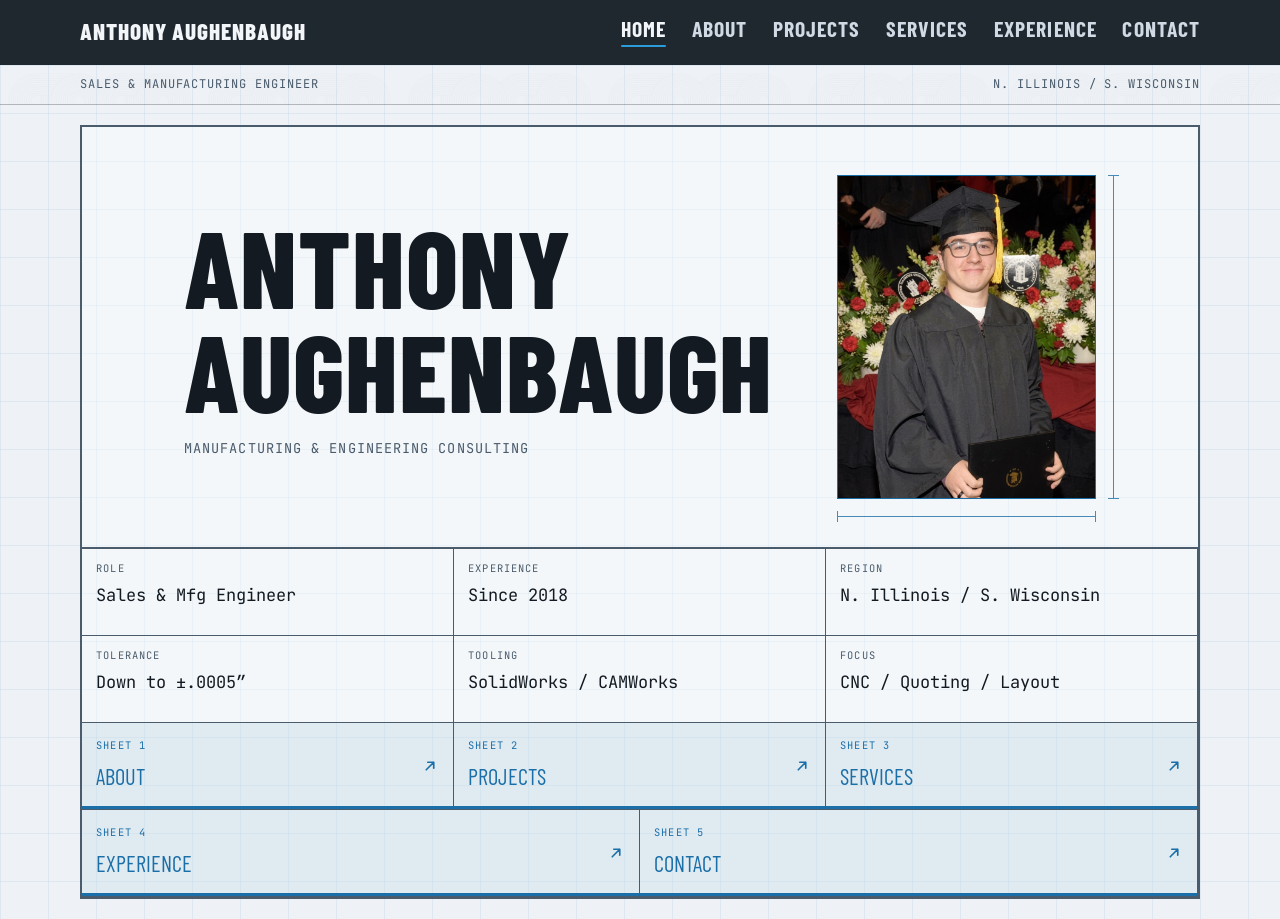
==== index.html @ eb697440 "Align minimalist lines directly under respective navbar choices; hide letters on scroll; blue for ac" ====
<!DOCTYPE html>
<html lang="en">

<head>
  <meta charset="utf-8">
  <meta name="viewport" content="width=device-width, initial-scale=1">
  <title>Anthony Aughenbaugh | Manufacturing &amp; Engineering Consulting, Northern Illinois</title>
  <meta name="description"
    content="Sales and Manufacturing Engineer providing manufacturing process support, CNC strategy, estimating and facility analysis in northern Illinois and southern Wisconsin.">
  <link rel="canonical" href="https://anthonyaughenbaugh.com/">
  <meta name="theme-color" content="#131A22">
  <link rel="preconnect" href="https://fonts.googleapis.com">
  <link rel="preconnect" href="https://fonts.gstatic.com" crossorigin>
  <link
    href="https://fonts.googleapis.com/css2?family=Barlow+Condensed:wght@600;700&family=JetBrains+Mono:wght@400;600&display=swap"
    rel="stylesheet">
  <link rel="stylesheet" href="styles.css">
  <link rel="stylesheet" href="landing.css">
  <script src="main.js" defer></script>
  <script src="landing.js" defer></script>
  <script type="application/ld+json">
  {
    "@context": "https://schema.org",
    "@type": "ProfilePage",
    "mainEntity": {
      "@type": "Person",
      "name": "Anthony Aughenbaugh",
      "jobTitle": "Sales and Manufacturing Engineer",
      "url": "https://anthonyaughenbaugh.com/"
    }
  }
  </script>
</head>

<body>
  <a class="skip-link" href="#main">Skip to content</a>

  <header class="site-header">
    <div class="wrap header-inner">
      <a class="brand" href="index.html">Anthony Aughenbaugh</a>
      <button class="nav-toggle" aria-expanded="false" aria-controls="site-nav" aria-label="Toggle navigation menu">
        <span class="nav-toggle-box" aria-hidden="true">
          <span class="nav-toggle-line"></span>
          <span class="nav-toggle-line"></span>
          <span class="nav-toggle-line"></span>
        </span>
      </button>
      <nav id="site-nav" class="site-nav" aria-label="Primary">
        <div class="site-nav-header">
          <span class="site-nav-label">Navigation</span>
        </div>
        <ul>
          <li><a href="index.html" aria-current="page" data-title="Home"><span class="nav-text">Home</span><span class="nav-indicator" aria-hidden="true"></span></a></li>
          <li><a href="about.html" data-title="About"><span class="nav-text">About</span><span class="nav-indicator" aria-hidden="true"></span></a></li>
          <li><a href="projects.html" data-title="Projects"><span class="nav-text">Projects</span><span class="nav-indicator" aria-hidden="true"></span></a></li>
          <li><a href="services.html" data-title="Services"><span class="nav-text">Services</span><span class="nav-indicator" aria-hidden="true"></span></a></li>
          <li><a href="experience.html" data-title="Experience"><span class="nav-text">Experience</span><span class="nav-indicator" aria-hidden="true"></span></a></li>
          <li><a href="contact.html" data-title="Contact"><span class="nav-text">Contact</span><span class="nav-indicator" aria-hidden="true"></span></a></li>
        </ul>
        <div class="site-nav-footer">
          <div class="site-nav-header">
            <span class="site-nav-label">Socials</span>
          </div>
          <div class="site-nav-socials" aria-label="Social media profiles">
            <a href="https://www.linkedin.com/" target="_blank" rel="noopener noreferrer" class="social-icon-btn"
              aria-label="LinkedIn">
              <svg viewBox="0 0 24 24" width="18" height="18" fill="currentColor" aria-hidden="true">
                <path d="M20.447 20.452h-3.554v-5.569c0-1.328-.027-3.037-1.852-3.037-1.853 0-2.136 1.445-2.136 2.939v5.667H9.351V9h3.414v1.561h.046c.477-.9 1.637-1.85 3.37-1.85 3.601 0 4.267 2.37 4.267 5.455v6.286zM5.337 7.433c-1.144 0-2.063-.926-2.063-2.065 0-1.138.92-2.063 2.063-2.063 1.14 0 2.064.925 2.064 2.063 0 1.139-.925 2.065-2.064 2.065zm1.782 13.019H3.555V9h3.564v11.452zM22.225 0H1.771C.792 0 0 .774 0 1.729v20.542C0 23.227.792 24 1.771 24h20.451c.979 0 1.778-.773 1.778-1.729V1.73C24 .774 23.205 0 22.225 0z" />
              </svg>
            </a>
            <a href="https://www.facebook.com/" target="_blank" rel="noopener noreferrer" class="social-icon-btn"
              aria-label="Facebook">
              <svg viewBox="0 0 24 24" width="18" height="18" fill="currentColor" aria-hidden="true">
                <path d="M24 12.073c0-6.627-5.373-12-12-12s-12 5.373-12 12c0 5.99 4.388 10.954 10.125 11.854v-8.385H7.078v-3.47h3.047V9.43c0-3.007 1.792-4.669 4.533-4.669 1.312 0 2.686.235 2.686.235v2.953H15.83c-1.491 0-1.956.925-1.956 1.874v2.25h3.328l-.532 3.47h-2.796v8.385C19.612 23.027 24 18.062 24 12.073z" />
              </svg>
            </a>
            <a href="https://www.instagram.com/" target="_blank" rel="noopener noreferrer" class="social-icon-btn"
              aria-label="Instagram">
              <svg viewBox="0 0 24 24" width="18" height="18" fill="currentColor" aria-hidden="true">
                <path d="M12 2.163c3.204 0 3.584.012 4.85.07 3.252.148 4.771 1.691 4.919 4.919.058 1.265.069 1.645.069 4.849 0 3.205-.012 3.584-.069 4.849-.149 3.225-1.664 4.771-4.919 4.919-1.266.058-1.644.07-4.85.07-3.204 0-3.584-.012-4.849-.07-3.26-.149-4.771-1.699-4.919-4.92-.058-1.265-.07-1.644-.07-4.849 0-3.204.013-3.583.07-4.849.149-3.227 1.664-4.771 4.919-4.919 1.266-.057 1.645-.069 4.849-.069zm0-2.163c-3.259 0-3.667.014-4.947.072-4.358.2-6.78 2.618-6.98 6.98-.059 1.281-.073 1.689-.073 4.948 0 3.259.014 3.668.072 4.948.2 4.358 2.618 6.78 6.98 6.98 1.281.058 1.689.072 4.948.072 3.259 0 3.668-.014 4.948-.072 4.354-.2 6.782-2.618 6.979-6.98.059-1.28.073-1.689.073-4.948 0-3.259-.014-3.667-.072-4.947-.196-4.354-2.617-6.78-6.979-6.98-1.281-.059-1.69-.073-4.949-.073zm0 5.838c-3.403 0-6.162 2.759-6.162 6.162s2.759 6.163 6.162 6.163 6.162-2.759 6.162-6.163c0-3.403-2.759-6.162-6.162-6.162zm0 10.162c-2.209 0-4-1.79-4-4 0-2.209 1.791-4 4-4s4 1.791 4 4c0 2.21-1.791 4-4 4zm6.406-11.845c-.796 0-1.441.645-1.441 1.44s.645 1.44 1.441 1.44c.795 0 1.439-.645 1.439-1.44s-.644-1.44-1.439-1.44z" />
              </svg>
            </a>
          </div>
        </div>
      </nav>
    </div>
  </header>

  <main id="main" class="main-light">
    <div class="strip">
      <div class="wrap"><span>Sales &amp; Manufacturing Engineer</span><span>N. Illinois / S. Wisconsin</span></div>
    </div>
    <div class="stage">
      <div class="sheet">
        <div class="sheet-draw">
          <div class="sheet-draw-inner">
            <div class="sheet-draw-text">
              <h1>Anthony<br>Aughenbaugh</h1>
              <p>Manufacturing &amp; engineering consulting</p>
            </div>
            <figure class="hero-photo sheet-photo">
              <img src="assets/photos/gradtony_clean.jpeg" width="848" height="1264" alt="Anthony Aughenbaugh graduation portrait, Northern Illinois University" style="object-position: center 10%;">
              <span class="dim dim-h" aria-hidden="true"></span>
              <span class="dim dim-v" aria-hidden="true"></span>
            </figure>
          </div>
        </div>
        <div class="tblock">
          <!-- Name cell: shown on mobile only (the photo replaces the big name there). aria-hidden because the h1 above carries the name for screen readers. -->
          <div class="big name-cell" aria-hidden="true"><small>Name</small><strong>Anthony Aughenbaugh</strong></div>
          <div class="wide"><small>Role</small>Sales &amp; Mfg Engineer</div>
          <div class="wide"><small>Experience</small>Since 2018</div>
          <div class="wide"><small>Region</small>N. Illinois / S. Wisconsin</div>
          <div class="wide"><small>Tolerance</small>Down to &plusmn;.0005&Prime;</div>
          <div class="wide"><small>Tooling</small>SolidWorks / CAMWorks</div>
          <div class="wide"><small>Focus</small>CNC / Quoting / Layout</div>
          <a class="wide" href="about.html"><small>Sheet 1</small><span>About</span><span class="tblock-arrow"
              aria-hidden="true"><svg viewBox="0 0 24 24" fill="none" stroke="currentColor" stroke-width="2.2"
                stroke-linecap="round" stroke-linejoin="round">
                <path d="M7 17L17 7M17 7H9M17 7V15" />
              </svg></span></a>
          <a class="wide" href="projects.html"><small>Sheet 2</small><span>Projects</span><span class="tblock-arrow"
              aria-hidden="true"><svg viewBox="0 0 24 24" fill="none" stroke="currentColor" stroke-width="2.2"
                stroke-linecap="round" stroke-linejoin="round">
                <path d="M7 17L17 7M17 7H9M17 7V15" />
              </svg></span></a>
          <a class="wide" href="services.html"><small>Sheet 3</small><span>Services</span><span class="tblock-arrow"
              aria-hidden="true"><svg viewBox="0 0 24 24" fill="none" stroke="currentColor" stroke-width="2.2"
                stroke-linecap="round" stroke-linejoin="round">
                <path d="M7 17L17 7M17 7H9M17 7V15" />
              </svg></span></a>
          <a class="big" href="experience.html"><small>Sheet 4</small><span>Experience</span><span class="tblock-arrow"
              aria-hidden="true"><svg viewBox="0 0 24 24" fill="none" stroke="currentColor" stroke-width="2.2"
                stroke-linecap="round" stroke-linejoin="round">
                <path d="M7 17L17 7M17 7H9M17 7V15" />
              </svg></span></a>
          <a class="big" href="contact.html"><small>Sheet 5</small><span>Contact</span><span class="tblock-arrow"
              aria-hidden="true"><svg viewBox="0 0 24 24" fill="none" stroke="currentColor" stroke-width="2.2"
                stroke-linecap="round" stroke-linejoin="round">
                <path d="M7 17L17 7M17 7H9M17 7V15" />
              </svg></span></a>
        </div>
      </div>
    </div>
  </main>
</body>

</html>
---- styles.css ----
@import url('https://fonts.googleapis.com/css2?family=Barlow+Condensed:wght@600;700;800&family=JetBrains+Mono:wght@400;600;700&display=swap');

:root {
  --bg: #131A22;
  --bg-alt: #1B2633;
  --surface: #34465A;
  --accent: #2D9CDB;
  --accent-hover: #62B7EE;
  --text: #F3F6F9;
  --text-2: #D0DAE4;
  --line: rgba(45, 156, 219, 0.35);
  --warm: #38BDF8;
  --warm-hover: #7DD3FC;
  --paper: #EEF2F6;
  --mono: "JetBrains Mono", ui-monospace, Menlo, Consolas, monospace;
  --disp: "Barlow Condensed", "Arial Narrow", system-ui, sans-serif;
  --font: system-ui, -apple-system, "Segoe UI", Roboto, "Helvetica Neue", Arial, sans-serif;
  --wrap: 1120px;
  --radius: 4px;
}

*, *::before, *::after { box-sizing: border-box; }
html {
  scroll-behavior: smooth;
  scroll-padding-top: 5rem;
  overflow-x: hidden;
}
body {
  margin: 0;
  background: var(--paper);
  color: #131A22;
  font: 400 1.0625rem/1.65 var(--font);
  -webkit-font-smoothing: antialiased;
  overflow-x: hidden;
  max-width: 100vw;
}
img { max-width: 100%; height: auto; display: block; }
a { color: var(--accent-hover); }
a:hover { color: var(--warm-hover); }
:focus-visible { outline: 3px solid var(--accent-hover); outline-offset: 3px; }

h1, h2, h3 { line-height: 1.1; margin: 0 0 .6em; letter-spacing: -0.02em; }
h1 { font-size: clamp(2.4rem, 6vw, 4.5rem); font-weight: 800; letter-spacing: -0.035em; }
h2 { font-size: clamp(1.75rem, 3.5vw, 2.5rem); font-weight: 750; }
h3 { font-size: 1.2rem; font-weight: 650; letter-spacing: -0.01em; line-height: 1.25; }
p { margin: 0 0 1em; max-width: 62ch; color: var(--text-2); }
.lead { font-size: 1.2rem; color: var(--text); }

.wrap { width: min(100% - 2.5rem, var(--wrap)); margin-inline: auto; }
.section { padding: clamp(3.5rem, 8vw, 6.5rem) 0; }
.section-alt {
  background: var(--bg-alt);
  position: relative;
}
.section-alt::before {
  content: "";
  position: absolute;
  inset: 0;
  background: url('assets/floating-cogs.svg') repeat;
  background-size: 180px 180px;
  opacity: 0.025;
  pointer-events: none;
}
.split { display: grid; gap: 3rem; grid-template-columns: 1fr; }
.grid { display: grid; gap: 1.25rem; }
.grid-3 { grid-template-columns: repeat(auto-fit, minmax(260px, 1fr)); }
.section-head { display: flex; justify-content: space-between; align-items: baseline; gap: 1rem; flex-wrap: wrap; }

.skip-link { position: absolute; left: -999px; top: 0; background: var(--accent); color: #fff; padding: .75rem 1rem; z-index: 100; }
.skip-link:focus { left: 0; }

/* Light "drafting paper" band: flips the tokens so every component adapts */
.section-light {
  --text: #131A22; --text-2: #4A5B6C; --accent: #1B6FA8; --accent-hover: #0F5A8A;
  --line: rgba(19, 26, 34, 0.28); --surface: #DDE6EE; --bg: var(--paper);
  background:
    linear-gradient(rgba(27,111,168,.08) 1px, transparent 1px) 0 0 / 48px 48px,
    linear-gradient(90deg, rgba(27,111,168,.08) 1px, transparent 1px) 0 0 / 48px 48px,
    var(--paper);
  color: var(--text);
}
.section-light .btn { color: #fff; }
.section-light .btn:hover { color: #0B1118; }

/* Light "drafting paper" full page theme (Home, Projects, About, Services, Experience) */
.main-light {
  --text: #131A22;
  --text-2: #4A5B6C;
  --accent: #1B6FA8;
  --accent-hover: #0F5A8A;
  --line: rgba(19, 26, 34, 0.28);
  --surface: #DDE6EE;
  --bg: var(--paper);
  --bg-alt: #E4ECF4;
  background:
    linear-gradient(rgba(27, 111, 168, 0.08) 1px, transparent 1px) 0 0 / 48px 48px,
    linear-gradient(90deg, rgba(27, 111, 168, 0.08) 1px, transparent 1px) 0 0 / 48px 48px,
    var(--paper);
  color: var(--text);
  min-height: calc(100vh - 4rem);
}
.main-light .section-alt {
  background: #E8EFF6;
}
.main-light .btn {
  background: var(--accent);
  border-color: var(--accent);
  color: #FFFFFF;
}
.main-light .btn:hover {
  background: var(--accent-hover);
  border-color: var(--accent-hover);
  color: #FFFFFF;
}
.main-light .btn-ghost {
  background: transparent;
  color: var(--text);
  border-color: var(--line);
}
.main-light .btn-ghost:hover {
  background: rgba(27, 111, 168, 0.08);
  color: var(--accent);
  border-color: var(--accent);
}
.main-light .ph {
  background: repeating-linear-gradient(135deg, #DCE6F0 0 14px, #C8D7E6 14px 28px);
  color: #131A22;
  border-color: var(--accent);
}
.main-light .facts div {
  border-bottom-color: var(--line);
}
.main-light .facts dt {
  color: var(--text-2);
}
.main-light .facts dd {
  color: var(--text);
}
.main-light .service-list li {
  border-left-color: var(--accent);
}
.main-light .service-list h3 {
  color: var(--text);
}
.main-light .service-list p {
  color: var(--text-2);
}
.main-light .steps li {
  border-top-color: var(--accent);
}
.main-light .steps li::before {
  color: var(--accent);
}
.main-light .steps h3 {
  color: var(--text);
}
.main-light .steps p {
  color: var(--text-2);
}
.main-light .strip {
  font-family: var(--mono);
  font-size: .75rem;
  letter-spacing: .08em;
  text-transform: uppercase;
  color: var(--text-2);
  padding: .6rem 0;
  border-bottom: 1px solid var(--line);
  background: transparent;
  position: relative;
}
.main-light .strip::before {
  content: "";
  position: absolute;
  inset: 0;
  background: url('assets/Retro Line Patterns.svg') repeat;
  background-size: 200px 180px;
  opacity: 0.018;
  pointer-events: none;
}
.main-light .strip .wrap {
  display: flex;
  justify-content: space-between;
  gap: 1rem;
  flex-wrap: wrap;
}

/* Buttons */
.btn {
  display: inline-block; padding: .65rem 1.35rem; border: 1px solid var(--accent);
  background: var(--accent); color: #0B1118; font-weight: 700; text-decoration: none;
  border-radius: var(--radius); cursor: pointer; font-size: 1.1rem;
  font-family: var(--disp); text-transform: uppercase; letter-spacing: 0.04em;
  transition: background .2s, border-color .2s, color .2s;
}
.btn:hover { background: var(--warm); border-color: var(--warm); color: #0B1118; }
.btn-ghost { background: transparent; color: var(--text); }
.btn-ghost:hover { background: rgba(98, 183, 238, .12); color: var(--text); }
.btn-small { padding: .35rem .95rem; font-size: 1rem; }
.cta-row { display: flex; gap: .85rem; flex-wrap: wrap; margin-top: 2rem; }
.text-link { font-weight: 600; }

/* Header */
.site-header {
  position: sticky;
  top: 0;
  z-index: 500;
  background: rgba(19, 26, 34, 0.94);
  backdrop-filter: blur(10px);
  -webkit-backdrop-filter: blur(10px);
  border-bottom: 1px solid transparent;
  padding-top: env(safe-area-inset-top, 0px);
  transition:
    min-height 0.3s cubic-bezier(0.16, 1, 0.3, 1),
    background-color 0.3s ease,
    border-color 0.3s ease,
    box-shadow 0.3s ease;
}
.header-inner {
  display: flex;
  align-items: center;
  justify-content: space-between;
  min-height: 4rem;
  position: relative;
  transition: min-height 0.3s cubic-bezier(0.16, 1, 0.3, 1);
}
.brand {
  color: var(--text);
  font-family: var(--disp);
  font-size: 1.45rem;
  font-weight: 800;
  letter-spacing: 0.04em;
  text-transform: uppercase;
  text-decoration: none;
  line-height: 1;
  display: inline-flex;
  align-items: center;
  white-space: nowrap;
  transition: opacity 0.25s ease, transform 0.25s ease;
}

/* Primary Desktop Navigation */
.site-nav {
  display: flex;
  align-items: center;
  transition: opacity 0.25s ease;
}
.site-nav ul {
  display: flex;
  align-items: center;
  gap: 1.6rem;
  list-style: none;
  margin: 0;
  padding: 0;
}
.site-nav ul li {
  display: inline-flex;
  align-items: center;
  justify-content: center;
}
.site-nav ul a:not(.btn) {
  display: inline-flex;
  flex-direction: column;
  align-items: center;
  justify-content: center;
  text-decoration: none;
  padding: 0.3rem 0;
  position: relative;
  cursor: pointer;
}

.nav-text {
  color: var(--text-2);
  font-family: var(--disp);
  font-size: 1.35rem;
  font-weight: 700;
  letter-spacing: 0.05em;
  text-transform: uppercase;
  line-height: 1.1;
  transition: color 0.2s ease;
}
.site-nav ul a:not(.btn):hover .nav-text {
  color: var(--text);
}
.site-nav ul a[aria-current="page"] .nav-text {
  color: var(--text);
}

/* Navigation Line Indicator */
.nav-indicator {
  display: block;
  width: 100%;
  height: 2px;
  background: transparent;
  border-radius: 99px;
  margin-top: 4px;
  transition:
    background-color 0.2s ease,
    width 0.2s ease,
    height 0.2s ease,
    transform 0.2s ease,
    box-shadow 0.2s ease;
}
.site-nav ul a:not(.btn):hover .nav-indicator {
  background: var(--warm);
}
.site-nav ul a[aria-current="page"] .nav-indicator {
  background: var(--accent);
}

/* ==========================================================================
   Scrolled Minimalist Mode:
   - Brand hides smoothly.
   - Header collapses to 36px thin bar.
   - Navbar choices stay directly on the right in their exact column positions.
   - Letters disappear ("no letters").
   - White lines for inactive choices, Blue line for active choice directly
     under their respective navbar positions.
   ========================================================================== */
.site-header.scrolled {
  background: rgba(13, 19, 27, 0.96);
  border-bottom: 1px solid rgba(255, 255, 255, 0.08);
  box-shadow: 0 4px 20px rgba(0, 0, 0, 0.45);
}
.site-header.scrolled .header-inner {
  min-height: 2.25rem; /* ~36px thin bar */
  justify-content: flex-end; /* Keep directly under respective navbar choices */
}
.site-header.scrolled .brand {
  opacity: 0;
  pointer-events: none;
  position: absolute;
  left: 0;
  transform: translateX(-14px);
}
.site-header.scrolled .site-nav {
  display: flex !important;
  opacity: 1 !important;
  visibility: visible !important;
  pointer-events: auto !important;
}
.site-header.scrolled .site-nav ul {
  gap: 1.6rem;
}
.site-header.scrolled .site-nav ul a:not(.btn) {
  min-width: 32px;
  min-height: 28px;
  padding: 0;
  justify-content: center;
}

/* Hide letters completely in scrolled mode */
.site-header.scrolled .nav-text {
  display: none !important;
}

/* Transform indicator into line: white for inactive, blue for active */
.site-header.scrolled .nav-indicator {
  width: 26px;
  height: 3px;
  margin-top: 0;
  background: #FFFFFF;
  box-shadow: 0 1px 3px rgba(0, 0, 0, 0.4);
}

/* Active page: Blue line with technical glow */
.site-header.scrolled .site-nav ul a[aria-current="page"] .nav-indicator {
  background: var(--accent);
  width: 30px;
  box-shadow: 0 0 10px rgba(45, 156, 219, 0.9), 0 0 2px rgba(45, 156, 219, 1);
}

/* Hover effects on lines */
.site-header.scrolled .site-nav ul a:not(.btn):hover .nav-indicator {
  background: #FFFFFF;
  transform: scaleY(1.33);
  box-shadow: 0 0 8px rgba(255, 255, 255, 0.8);
}
.site-header.scrolled .site-nav ul a[aria-current="page"]:hover .nav-indicator {
  background: var(--accent-hover);
  transform: scaleY(1.33);
  box-shadow: 0 0 12px rgba(98, 183, 238, 1);
}

/* Micro-tooltip on hover / keyboard focus in scrolled mode */
.site-header.scrolled .site-nav ul a::after {
  content: attr(data-title);
  position: absolute;
  top: calc(100% + 6px);
  left: 50%;
  transform: translateX(-50%) translateY(-2px);
  opacity: 0;
  visibility: hidden;
  pointer-events: none;
  font-family: var(--disp);
  font-size: 0.75rem;
  font-weight: 700;
  letter-spacing: 0.06em;
  text-transform: uppercase;
  color: #FFFFFF;
  background: rgba(13, 19, 27, 0.96);
  border: 1px solid rgba(255, 255, 255, 0.14);
  padding: 2px 7px;
  border-radius: 3px;
  white-space: nowrap;
  box-shadow: 0 4px 14px rgba(0, 0, 0, 0.5);
  transition: opacity 0.15s ease, transform 0.15s ease, visibility 0.15s;
  z-index: 1000;
}
.site-header.scrolled .site-nav ul a:hover::after,
.site-header.scrolled .site-nav ul a:focus-visible::after {
  opacity: 1;
  visibility: visible;
  transform: translateX(-50%) translateY(0);
}
/* Modern 3-line Hamburger / Morphing X Button */
.nav-toggle {
  display: none;
  background: var(--surface);
  border: 1px solid var(--line);
  color: var(--text);
  width: 44px;
  height: 44px;
  border-radius: 50%;
  padding: 0;
  cursor: pointer;
  position: relative;
  z-index: 1001;
  transition: background-color 0.25s ease, border-color 0.25s ease, box-shadow 0.25s ease, transform 0.2s ease;
  align-items: center;
  justify-content: center;
  flex-shrink: 0;
  -webkit-tap-highlight-color: transparent;
}
.nav-toggle:hover {
  background: rgba(56, 189, 248, 0.2);
  border-color: var(--warm);
}
.nav-toggle.open,
.nav-toggle[aria-expanded="true"] {
  background: var(--warm);
  border-color: var(--warm);
  box-shadow: 0 4px 16px rgba(56, 189, 248, 0.45);
}
.nav-toggle-box {
  width: 20px;
  height: 14px;
  position: relative;
  display: block;
}
.nav-toggle-line {
  position: absolute;
  left: 0;
  width: 100%;
  height: 2px;
  background-color: var(--text);
  border-radius: 2px;
  transition: transform 0.3s cubic-bezier(0.16, 1, 0.3, 1), opacity 0.2s ease, background-color 0.25s ease;
}
.nav-toggle-line:nth-child(1) {
  top: 0;
}
.nav-toggle-line:nth-child(2) {
  top: 6px;
}
.nav-toggle-line:nth-child(3) {
  top: 12px;
}

/* Morph 3 lines into X when open */
.nav-toggle.open .nav-toggle-line,
.nav-toggle[aria-expanded="true"] .nav-toggle-line {
  background-color: #FFFFFF;
}
.nav-toggle.open .nav-toggle-line:nth-child(1),
.nav-toggle[aria-expanded="true"] .nav-toggle-line:nth-child(1) {
  transform: translateY(6px) rotate(45deg);
}
.nav-toggle.open .nav-toggle-line:nth-child(2),
.nav-toggle[aria-expanded="true"] .nav-toggle-line:nth-child(2) {
  opacity: 0;
  transform: scaleX(0);
}
.nav-toggle.open .nav-toggle-line:nth-child(3),
.nav-toggle[aria-expanded="true"] .nav-toggle-line:nth-child(3) {
  transform: translateY(-6px) rotate(-45deg);
}

/* Desktop default: hide drawer header/footer */
.site-nav-header,
.site-nav-footer {
  display: none;
}

/* Hero: blueprint grid with dimension lines on the portrait */
.hero {
  padding: clamp(3rem, 8vw, 6rem) 0;
  background:
    linear-gradient(rgba(45,156,219,.07) 1px, transparent 1px) 0 0 / 48px 48px,
    linear-gradient(90deg, rgba(45,156,219,.07) 1px, transparent 1px) 0 0 / 48px 48px,
    var(--bg);
}
.hero-grid { display: grid; gap: 3rem; align-items: center; grid-template-columns: 1fr; }
.hero-photo { position: relative; margin: 0; max-width: 380px; justify-self: center; width: 100%; }
.hero-photo .ph, .hero-photo img { border: 1px solid var(--accent); }
.dim { position: absolute; background: var(--accent); opacity: .8; }
.dim-h { left: 0; right: 0; bottom: -18px; height: 1px; }
.dim-h::before, .dim-h::after, .dim-v::before, .dim-v::after { content: ""; position: absolute; background: var(--accent); }
.dim-h::before, .dim-h::after { width: 1px; height: 11px; top: -5px; }
.dim-h::before { left: 0; } .dim-h::after { right: 0; }
.dim-v { top: 0; bottom: 0; right: -18px; width: 1px; }
.dim-v::before, .dim-v::after { height: 1px; width: 11px; left: -5px; }
.dim-v::before { top: 0; } .dim-v::after { bottom: 0; }

/* Image placeholders */
.ph {
  display: grid; place-items: center; text-align: center; color: var(--text-2);
  background: repeating-linear-gradient(135deg, var(--surface) 0 14px, #2b3a4b 14px 28px);
}
.ph small { opacity: .8; }
.ph-portrait { aspect-ratio: 4 / 5; }
.ph-wide { aspect-ratio: 16 / 10; }

/* Cards */
.card, .project-card {
  background: var(--surface); border: 1px solid var(--line); border-radius: var(--radius);
}
.card { padding: 1.75rem; }
.card p { margin: 0; }
.project-card { overflow: hidden; display: flex; flex-direction: column; }
.project-body { padding: 1.4rem 1.5rem 1.6rem; }
.project-body p:last-child { margin: 0; }
.project-body h3 a { color: var(--text); text-decoration: none; }
.project-body h3 a:hover { color: var(--warm-hover); }
.project-body h3 a::after { content: ""; position: absolute; inset: 0; } /* whole card clickable */
.project-card { position: relative; }
.project-card:focus-within { outline: 3px solid var(--accent-hover); outline-offset: 3px; }
.tag { font-size: .875rem; color: var(--accent-hover); font-weight: 600; margin-bottom: .4rem; }

/* ==========================================================================
   Title Block Style Gallery (Drawing Directory)
   ========================================================================== */
.gallery-section {
  padding: 2.5rem 0 5rem;
}

.gallery-sheet {
  border: 2px solid var(--text);
  background: #FFFFFF;
  font-family: var(--mono);
  box-shadow: 0 8px 30px rgba(19, 26, 34, 0.08);
}

.gallery-tblock-header {
  display: grid;
  grid-template-columns: minmax(220px, 300px) 1fr;
  border-bottom: 2px solid var(--text);
  background: #F4F7FA;
}

.gallery-tblock-title {
  padding: 1.1rem 1.4rem;
  border-right: 2px solid var(--text);
  display: flex;
  flex-direction: column;
  justify-content: center;
}

.gallery-tblock-title small {
  display: block;
  font-family: var(--mono);
  font-size: 0.68rem;
  text-transform: uppercase;
  letter-spacing: 0.12em;
  color: var(--accent);
  margin-bottom: 0.25rem;
  font-weight: 700;
}

.gallery-tblock-title strong {
  font-family: var(--disp);
  font-size: clamp(2.4rem, 4.5vw, 3.6rem);
  text-transform: uppercase;
  letter-spacing: 0.04em;
  line-height: 0.95;
  color: var(--text);
  display: block;
}

/* Filter Cells replacing static metadata cells */
.gallery-tblock-filters {
  display: grid;
  grid-template-columns: repeat(3, 1fr);
  background: #F4F7FA;
}

.filter-cell {
  background: #FFFFFF;
  color: var(--text);
  border: 1px solid var(--line);
  margin: -1px 0 0 -1px;
  padding: 0.75rem 1.1rem;
  text-align: left;
  cursor: pointer;
  display: flex;
  flex-direction: column;
  justify-content: center;
  transition: background-color 0.2s ease, color 0.2s ease, border-color 0.2s ease;
  font-family: inherit;
  -webkit-appearance: none;
  appearance: none;
  position: relative;
}

.filter-cell small {
  display: block;
  font-family: var(--mono);
  font-size: 0.62rem;
  text-transform: uppercase;
  letter-spacing: 0.1em;
  color: var(--accent);
  margin-bottom: 0.2rem;
  font-weight: 700;
  transition: color 0.2s ease;
}

.filter-cell span {
  font-family: var(--disp);
  font-size: clamp(1rem, 1.25vw, 1.18rem);
  text-transform: uppercase;
  letter-spacing: 0.03em;
  color: var(--text);
  font-weight: 700;
  display: flex;
  align-items: baseline;
  justify-content: space-between;
  gap: 0.4rem;
  line-height: 1.15;
  transition: color 0.2s ease;
}

.filter-cell .cell-count {
  font-family: var(--mono);
  font-size: 0.78rem;
  font-weight: 600;
  color: var(--text-2);
  transition: color 0.2s ease;
}

.filter-cell:hover {
  background: rgba(45, 156, 219, 0.1);
  border-color: var(--accent);
  z-index: 2;
}

.filter-cell.active {
  background: var(--accent);
  color: #FFFFFF;
  border-color: var(--accent);
  z-index: 3;
}

.filter-cell.active small {
  color: #E0F2FE;
}

.filter-cell.active span {
  color: #FFFFFF;
}

.filter-cell.active .cell-count {
  color: #E0F2FE;
}

/* Gallery Grid: 2 columns on desktop */
/* Gallery Grid: 3 columns on desktop, stacked image on top & description underneath */
.gallery-tblock-grid {
  display: grid;
  grid-template-columns: repeat(3, 1fr);
  background: #FFFFFF;
}

.gallery-card {
  display: flex;
  flex-direction: column;
  border: 1px solid var(--line);
  margin: -1px 0 0 -1px;
  background: #FFFFFF;
  text-decoration: none;
  transition: background-color 0.2s ease, border-color 0.2s ease, box-shadow 0.2s ease;
  position: relative;
}

.gallery-card:hover {
  background: rgba(45, 156, 219, 0.04);
  border-color: var(--accent);
  z-index: 2;
  box-shadow: 0 6px 18px rgba(19, 26, 34, 0.06);
}

.gallery-card-trigger {
  display: flex;
  flex-direction: column;
  width: 100%;
  height: 100%;
  background: transparent;
  border: none;
  padding: 0;
  margin: 0;
  cursor: pointer;
  text-align: left;
  color: inherit;
  font: inherit;
  position: relative;
}

.gallery-card-trigger:focus-visible {
  outline: 3px solid var(--accent);
  outline-offset: -3px;
  z-index: 3;
}

.gallery-img-box {
  position: relative;
  border-bottom: 1px solid var(--line);
  overflow: hidden;
  aspect-ratio: 4 / 3;
  background: #E8EFF6;
  width: 100%;
}

.gallery-img {
  width: 100%;
  height: 100%;
  object-fit: cover;
  object-position: center;
  display: block;
  transition: transform 0.4s ease;
}

.gallery-card:hover .gallery-img,
.gallery-card-trigger:focus-visible .gallery-img {
  transform: scale(1.05);
}

.gallery-zoom-hint {
  position: absolute;
  bottom: 10px;
  right: 10px;
  display: inline-flex;
  align-items: center;
  gap: 0.35rem;
  padding: 0.25rem 0.5rem;
  background: rgba(11, 17, 24, 0.88);
  backdrop-filter: blur(4px);
  color: #FFFFFF;
  border: 1px solid rgba(45, 156, 219, 0.5);
  border-radius: 3px;
  font-family: var(--mono);
  font-size: 0.62rem;
  font-weight: 700;
  letter-spacing: 0.08em;
  opacity: 0;
  transform: translateY(4px);
  transition: opacity 0.2s ease, transform 0.2s ease, border-color 0.2s ease;
  pointer-events: none;
}

.gallery-card:hover .gallery-zoom-hint,
.gallery-card-trigger:focus-visible .gallery-zoom-hint {
  opacity: 1;
  transform: translateY(0);
  border-color: var(--accent);
}

/* Compact descriptor cells placed cleanly under each image */
.gallery-desc-cell {
  padding: 0.85rem 1rem 1rem;
  display: flex;
  flex-direction: column;
  justify-content: flex-start;
  background: #FFFFFF;
  flex-grow: 1;
}

.gallery-cat {
  display: block;
  font-family: var(--mono);
  font-size: 0.62rem;
  text-transform: uppercase;
  letter-spacing: 0.1em;
  color: var(--accent);
  font-weight: 700;
  margin-bottom: 0.25rem;
}

.gallery-desc-cell .gallery-title {
  font-family: var(--disp);
  font-size: 1.02rem;
  text-transform: uppercase;
  letter-spacing: 0.02em;
  line-height: 1.2;
  color: var(--text);
  margin: 0 0 0.25rem 0;
  font-weight: 700;
  transition: color 0.2s ease;
}

.gallery-card:hover .gallery-title {
  color: var(--accent);
}

.gallery-desc-cell .gallery-tag {
  font-family: var(--mono);
  font-size: 0.74rem;
  color: var(--text-2);
  letter-spacing: 0.01em;
  margin: 0;
  line-height: 1.35;
}

/* Lightbox Modal */
.gallery-lightbox {
  position: fixed;
  inset: 0;
  z-index: 9999;
  display: flex;
  align-items: center;
  justify-content: center;
  padding: 1.5rem;
  opacity: 0;
  visibility: hidden;
  transition: opacity 0.25s ease, visibility 0.25s ease;
}

.gallery-lightbox.active {
  opacity: 1;
  visibility: visible;
}

body.lightbox-open {
  overflow: hidden !important;
}

.lightbox-overlay {
  position: absolute;
  inset: 0;
  background: rgba(8, 12, 17, 0.92);
  backdrop-filter: blur(8px);
}

.lightbox-container {
  position: relative;
  z-index: 2;
  width: 100%;
  max-width: 1050px;
  background: #0E141D;
  border: 2px solid rgba(45, 156, 219, 0.4);
  box-shadow: 0 20px 60px rgba(0, 0, 0, 0.75);
  display: flex;
  flex-direction: column;
  border-radius: 4px;
  overflow: hidden;
}

.lightbox-bar {
  display: flex;
  align-items: center;
  justify-content: space-between;
  padding: 0.65rem 1.25rem;
  background: #131A22;
  border-bottom: 1px solid rgba(255, 255, 255, 0.1);
  font-family: var(--mono);
}

.lightbox-meta {
  display: flex;
  align-items: center;
  gap: 0.85rem;
}

.lightbox-count {
  font-size: 0.72rem;
  font-weight: 700;
  color: #38BDF8;
  background: rgba(56, 189, 248, 0.12);
  border: 1px solid rgba(56, 189, 248, 0.3);
  padding: 0.2rem 0.5rem;
  border-radius: 2px;
  letter-spacing: 0.08em;
}

.lightbox-cat {
  font-size: 0.72rem;
  color: #94A3B8;
  text-transform: uppercase;
  letter-spacing: 0.1em;
  font-weight: 600;
}

.lightbox-close-btn {
  background: transparent;
  border: 1px solid rgba(255, 255, 255, 0.15);
  color: #FFFFFF;
  cursor: pointer;
  width: 34px;
  height: 34px;
  border-radius: 4px;
  display: flex;
  align-items: center;
  justify-content: center;
  transition: all 0.2s ease;
}

.lightbox-close-btn:hover {
  background: rgba(239, 68, 68, 0.2);
  border-color: #EF4444;
  color: #EF4444;
}

.lightbox-viewport {
  position: relative;
  display: flex;
  align-items: center;
  justify-content: center;
  background: #080C11;
  min-height: 280px;
  max-height: 68vh;
  overflow: hidden;
}

.lightbox-img-wrap {
  width: 100%;
  height: 100%;
  max-height: 68vh;
  display: flex;
  align-items: center;
  justify-content: center;
  padding: 1rem;
  box-sizing: border-box;
}

.lightbox-img {
  max-width: 100%;
  max-height: 64vh;
  object-fit: contain;
  display: block;
  box-shadow: 0 4px 20px rgba(0, 0, 0, 0.5);
}

.lightbox-nav-btn {
  position: absolute;
  top: 50%;
  transform: translateY(-50%);
  background: rgba(19, 26, 34, 0.85);
  border: 1px solid rgba(255, 255, 255, 0.15);
  color: #FFFFFF;
  width: 44px;
  height: 52px;
  display: flex;
  align-items: center;
  justify-content: center;
  cursor: pointer;
  transition: all 0.2s ease;
  z-index: 3;
}

.lightbox-nav-btn:hover {
  background: var(--accent);
  border-color: var(--accent);
  color: #FFFFFF;
}

.lightbox-nav-btn.prev {
  left: 12px;
  border-radius: 0 4px 4px 0;
}

.lightbox-nav-btn.next {
  right: 12px;
  border-radius: 4px 0 0 4px;
}

.lightbox-footer {
  padding: 0.85rem 1.4rem;
  background: #131A22;
  border-top: 1px solid rgba(255, 255, 255, 0.1);
  font-family: var(--mono);
}

.lightbox-title {
  font-family: var(--disp);
  font-size: 1.2rem;
  text-transform: uppercase;
  letter-spacing: 0.03em;
  color: #FFFFFF;
  margin: 0 0 0.2rem 0;
}

.lightbox-desc {
  font-size: 0.82rem;
  color: #94A3B8;
  margin: 0;
  line-height: 1.4;
}

@media (max-width: 960px) {
  .gallery-tblock-header {
    grid-template-columns: 1fr;
  }
  .gallery-tblock-title {
    border-right: none;
    border-bottom: 2px solid var(--text);
  }
  .gallery-tblock-filters {
    grid-template-columns: repeat(2, 1fr);
  }
  .gallery-tblock-grid {
    grid-template-columns: repeat(2, 1fr);
  }
}

@media (max-width: 640px) {
  .gallery-tblock-filters {
    grid-template-columns: 1fr;
  }
  .gallery-tblock-grid {
    grid-template-columns: 1fr;
  }
  .gallery-lightbox {
    padding: 0.5rem;
  }
  .lightbox-nav-btn {
    width: 38px;
    height: 44px;
  }
  .lightbox-nav-btn.prev { left: 4px; }
  .lightbox-nav-btn.next { right: 4px; }
  .lightbox-title { font-size: 1.05rem; }
  .lightbox-viewport { max-height: 55vh; }
  .lightbox-img { max-height: 52vh; }
}
.filter-btn:hover { background: var(--warm); color: #0B1118; border-color: var(--warm); }
.filter-btn.active { background: var(--accent); color: #0B1118; border-color: var(--accent); }

/* Services */
.service-list { list-style: none; margin: 0; padding: 0; }
.service-list li { padding: 1.1rem 0 1.1rem 1.25rem; border-left: 2px solid var(--accent); margin-bottom: .75rem; }
.service-list h3 { margin-bottom: .25rem; }
.service-list p { margin: 0; }

/* Process steps (an actual sequence, so numbered) */
.steps { list-style: none; counter-reset: step; margin: 2rem 0 0; padding: 0; display: grid; gap: 1.25rem; grid-template-columns: repeat(auto-fit, minmax(230px, 1fr)); }
.steps li { counter-increment: step; padding-top: 1rem; border-top: 2px solid var(--accent); }
.steps li::before { content: counter(step); display: block; font-size: 2.25rem; font-weight: 800; color: var(--accent); line-height: 1; margin-bottom: .6rem; }
.steps p { margin: 0; }

/* Facts list */
.facts { margin: 0; }
.facts div { padding: 1rem 0; border-bottom: 1px solid var(--line); }
.facts dt { color: var(--text-2); font-size: .95rem; }
.facts dd { margin: .15rem 0 0; font-weight: 600; }
.todo { color: #f2c94c; font-weight: 400; font-size: .9rem; }
.note { margin-top: 2rem; }
.meta { color: var(--text-2); }

/* Form */
.form { display: grid; gap: 1.1rem; }
.field label { display: block; font-weight: 600; margin-bottom: .35rem; }
.field input, .field textarea {
  width: 100%; padding: .75rem .9rem; background: var(--bg); color: var(--text);
  border: 1px solid var(--line); border-radius: var(--radius); font: inherit;
}
.field input:focus, .field textarea:focus { border-color: var(--accent-hover); outline: 2px solid var(--accent-hover); outline-offset: 1px; }
.field [aria-invalid="true"] { border-color: #ff8a80; }
.hp { position: absolute; left: -9999px; }
.form button { justify-self: start; }
.form-status { margin: 0; min-height: 1.5em; }
.form-status.ok { color: #6fcf97; }
.form-status.err { color: #ff8a80; }

/* Contact Page Layout, Socials & Region Map */
.contact-title {
  font-family: var(--disp);
  font-size: clamp(2.4rem, 5.5vw, 3.8rem);
  font-weight: 800;
  letter-spacing: 0.04em;
  text-transform: uppercase;
  line-height: 1.05;
  color: var(--text);
  margin: 0 0 1.35rem;
}

.contact-card {
  background: #FFFFFF;
  border: 1px solid var(--line);
  padding: 1.25rem 1.4rem;
  margin-bottom: 1.35rem;
  box-shadow: 0 2px 6px rgba(19, 26, 34, 0.04);
}

.contact-item {
  display: flex;
  align-items: flex-start;
  gap: 0.85rem;
  padding: 0.75rem 0;
  border-bottom: 1px solid rgba(19, 26, 34, 0.08);
}
.contact-item:first-child {
  padding-top: 0;
}
.contact-item:last-child {
  border-bottom: none;
  padding-bottom: 0;
}

.contact-item-icon {
  width: 34px;
  height: 34px;
  display: flex;
  align-items: center;
  justify-content: center;
  background: rgba(27, 111, 168, 0.08);
  border: 1px solid rgba(27, 111, 168, 0.22);
  border-radius: 4px;
  color: var(--accent);
  flex-shrink: 0;
  margin-top: 2px;
}

.contact-item-content {
  display: flex;
  flex-direction: column;
  gap: 0.15rem;
  min-width: 0;
}

.contact-item-label {
  font-family: var(--mono);
  font-size: 0.68rem;
  font-weight: 700;
  text-transform: uppercase;
  letter-spacing: 0.1em;
  color: var(--accent);
}

.contact-item-val {
  font-size: 0.95rem;
  font-weight: 600;
  color: var(--text);
}

.contact-email-val {
  font-family: var(--mono);
  font-size: 0.9rem;
  font-weight: 600;
  color: var(--accent);
  text-decoration: none;
  word-break: break-all;
  transition: color 0.2s ease;
}
.contact-email-val:hover {
  color: var(--accent-hover);
  text-decoration: underline;
}

.contact-item-sub {
  font-size: 0.78rem;
  color: var(--text-2);
  line-height: 1.4;
  margin-top: 0.1rem;
}

.contact-socials-block {
  margin-bottom: 1.5rem;
}

.contact-section-label {
  font-family: var(--mono);
  font-size: 0.7rem;
  font-weight: 700;
  letter-spacing: 0.1em;
  text-transform: uppercase;
  color: var(--text-2);
  display: block;
  margin-bottom: 0.6rem;
}

.contact-socials-row {
  display: flex;
  align-items: center;
  gap: 0.65rem;
  flex-wrap: wrap;
}

.contact-social-btn {
  display: inline-flex;
  align-items: center;
  gap: 0.5rem;
  padding: 0.55rem 0.95rem;
  background: #FFFFFF;
  border: 1px solid var(--line);
  color: var(--text);
  font-family: var(--mono);
  font-size: 0.78rem;
  font-weight: 600;
  text-decoration: none;
  border-radius: 4px;
  transition: background-color 0.2s ease, border-color 0.2s ease, color 0.2s ease, transform 0.15s ease;
}
.contact-social-btn svg {
  color: var(--accent);
  flex-shrink: 0;
  transition: color 0.2s ease;
}
.contact-social-btn:hover {
  background: #E8EFF6;
  border-color: var(--accent);
  color: var(--accent);
  transform: translateY(-1px);
}
.contact-social-btn:hover svg {
  color: var(--accent-hover);
}

/* Technical Region Map Card */
.contact-map-card {
  background: #FFFFFF;
  border: 1px solid var(--line);
  border-radius: 2px;
  overflow: hidden;
  box-shadow: 0 4px 12px rgba(19, 26, 34, 0.05);
}

.contact-map-header {
  display: flex;
  justify-content: space-between;
  align-items: center;
  padding: 0.65rem 0.9rem;
  background: #E8EFF6;
  border-bottom: 1px solid var(--line);
  font-family: var(--mono);
  font-size: 0.68rem;
}
.contact-map-tag {
  font-weight: 700;
  letter-spacing: 0.08em;
  text-transform: uppercase;
  color: var(--accent);
}
.contact-map-coords {
  color: var(--text-2);
  font-size: 0.65rem;
}

.contact-map-graphic {
  background: var(--paper);
  padding: 0.35rem;
  display: block;
}
.contact-map-graphic svg {
  display: block;
  width: 100%;
  height: auto;
}

.contact-map-footer {
  padding: 0.6rem 0.9rem;
  background: #F8FAFC;
  border-top: 1px solid var(--line);
  font-family: var(--mono);
  font-size: 0.68rem;
  color: var(--text-2);
  line-height: 1.4;
}

.contact-form-card {
  background: #FFFFFF;
  border: 1px solid var(--line);
  padding: 2rem;
  box-shadow: 0 4px 16px rgba(19, 26, 34, 0.04);
}

@media (min-width: 860px) {
  .contact-split {
    grid-template-columns: 1.15fr 1fr;
    align-items: start;
    gap: 3.5rem;
  }
}

/* Footer */
.site-footer { border-top: 1px solid var(--line); padding: 2rem 0; }
.footer-inner { display: flex; justify-content: space-between; flex-wrap: wrap; gap: .5rem 2rem; }
.footer-inner p { margin: 0; font-size: .95rem; }

/* Larger screens */
@media (min-width: 860px) {
  .split { grid-template-columns: 1fr 1.1fr; }
  .hero-grid { grid-template-columns: 1.4fr 1fr; }
}

/* Mobile nav drawer: slide from right to left (Coffee Stain style) */
@media (max-width: 860px) {
  .nav-toggle {
    display: inline-flex;
  }
  .nav-toggle.open,
  .nav-toggle[aria-expanded="true"] {
    position: fixed;
    top: calc(env(safe-area-inset-top, 0px) + 0.85rem);
    right: 1.25rem;
    z-index: 1300;
  }
  .site-header {
    z-index: 500;
  }
  .header-inner {
    min-height: 4rem;
  }
  .site-header.scrolled .header-inner {
    min-height: 2.25rem;
    justify-content: flex-end;
  }
  .site-header.scrolled .nav-toggle {
    display: none !important;
  }
  .site-header.scrolled .site-nav {
    position: static !important;
    width: auto !important;
    height: auto !important;
    background: transparent !important;
    border: none !important;
    box-shadow: none !important;
    padding: 0 !important;
    transform: none !important;
    visibility: visible !important;
    overflow: visible !important;
    display: flex !important;
    align-items: center !important;
    justify-content: flex-end !important;
    z-index: auto !important;
  }
  .site-header.scrolled .site-nav-header,
  .site-header.scrolled .site-nav-footer {
    display: none !important;
  }
  .site-header.scrolled .site-nav ul {
    flex-direction: row !important;
    gap: 8px !important;
    width: auto !important;
    justify-content: flex-end !important;
  }
  .site-header.scrolled .site-nav li {
    border-bottom: none !important;
  }
  .site-header.scrolled .site-nav ul a:not(.btn) {
    min-width: 28px !important;
    min-height: 26px !important;
    padding: 0 !important;
    justify-content: center !important;
  }
  .site-header.scrolled .nav-indicator {
    width: 18px !important;
  }
  .site-header.scrolled .site-nav ul a[aria-current="page"] .nav-indicator {
    width: 24px !important;
  }
  body.nav-open .site-header {
    z-index: 1200;
    background: transparent;
    backdrop-filter: none;
    -webkit-backdrop-filter: none;
    border-bottom-color: transparent;
    pointer-events: none;
  }
  body.nav-open .site-nav,
  body.nav-open .nav-toggle {
    pointer-events: auto;
  }
  html.nav-open,
  body.nav-open {
    overflow: hidden !important;
    overscroll-behavior: none !important;
    touch-action: none !important;
  }
  .site-nav {
    position: fixed;
    top: 0;
    right: 0;
    width: min(88vw, 360px);
    max-width: 100vw;
    box-sizing: border-box;
    height: 100vh;
    height: 100dvh;
    background: #111720;
    border-left: 1px solid var(--line);
    box-shadow: -14px 0 40px rgba(0, 0, 0, 0.85);
    padding: calc(env(safe-area-inset-top, 0px) + 4.75rem) 1.4rem calc(env(safe-area-inset-bottom, 0px) + 1.8rem);
    display: flex;
    flex-direction: column;
    justify-content: flex-start;
    z-index: 1200;
    transform: translateX(105%);
    transition: transform 0.35s cubic-bezier(0.16, 1, 0.3, 1), visibility 0.35s;
    visibility: hidden;
    overflow-y: auto;
    overflow-x: hidden;
    overscroll-behavior-y: contain;
    overscroll-behavior-x: none;
    touch-action: pan-y !important;
    -webkit-overflow-scrolling: touch;
  }
  .site-nav.open {
    transform: translateX(0);
    visibility: visible;
  }
  .site-nav-header {
    display: flex;
    align-items: center;
    justify-content: space-between;
    border-bottom: 1px solid rgba(255, 255, 255, 0.1);
    padding-bottom: 0.55rem;
    margin-bottom: 0.75rem;
    max-width: 100%;
  }
  .site-nav-label {
    font-family: var(--mono);
    font-size: 0.75rem;
    font-weight: 700;
    letter-spacing: 0.14em;
    text-transform: uppercase;
    color: var(--warm);
    opacity: 0.85;
  }
  .site-nav ul {
    flex-direction: column;
    align-items: stretch;
    gap: 0;
    width: 100%;
    margin: 0;
    padding: 0;
    list-style: none;
    max-width: 100%;
  }
  .site-nav li {
    border-bottom: 1px solid rgba(255, 255, 255, 0.08);
    max-width: 100%;
  }
  .site-nav li:last-child {
    border-bottom: none;
  }
  .site-nav ul a:not(.btn) {
    font-family: var(--disp);
    font-size: clamp(1.85rem, 5.5vw, 2.15rem);
    font-weight: 700;
    letter-spacing: 0.04em;
    text-transform: uppercase;
    color: var(--warm);
    display: flex;
    align-items: center;
    justify-content: space-between;
    padding: 0.75rem 0.25rem 0.75rem 0;
    border-bottom: none;
    max-width: 100%;
    box-sizing: border-box;
    transition: color 0.18s ease, padding-left 0.18s ease;
  }
  .site-nav ul a:not(.btn):hover,
  .site-nav ul a[aria-current="page"] {
    color: #FFFFFF;
    padding-left: 0.5rem;
  }
  .site-nav.open .nav-indicator {
    display: none !important;
  }
  .site-nav .btn {
    display: block;
    margin-top: 1.15rem;
    text-align: center;
    width: 100%;
    max-width: 100%;
    box-sizing: border-box;
    padding: 0.75rem 1.25rem;
    font-size: 1.1rem;
    font-family: var(--disp);
    font-weight: 700;
    letter-spacing: 0.04em;
    text-transform: uppercase;
    background: var(--warm);
    border-color: var(--warm);
    color: #0B1118;
    border-radius: 4px;
    transition: background-color 0.2s ease, border-color 0.2s ease;
  }
  .site-nav .btn:hover {
    background: var(--warm-hover);
    border-color: var(--warm-hover);
    color: #0B1118;
  }
  .site-nav-footer {
    display: block;
    margin-top: auto;
    padding-top: 1.5rem;
    max-width: 100%;
    box-sizing: border-box;
  }
  .site-nav-footer .site-nav-header {
    margin-bottom: 0.5rem;
  }
  .site-nav-socials {
    display: flex;
    align-items: center;
    justify-content: flex-end;
    gap: 0.75rem;
    margin-top: 0.65rem;
    max-width: 100%;
    box-sizing: border-box;
  }
  .site-nav-socials .social-icon-btn {
    display: inline-flex;
    align-items: center;
    justify-content: center;
    width: 38px;
    height: 38px;
    border-radius: 6px;
    background: rgba(56, 189, 248, 0.08);
    border: 1px solid rgba(56, 189, 248, 0.25);
    color: var(--warm);
    text-decoration: none;
    transition: color 0.2s ease, border-color 0.2s ease, background-color 0.2s ease, transform 0.2s ease, box-shadow 0.2s ease;
    flex-shrink: 0;
    padding: 0;
  }
  .site-nav-socials .social-icon-btn:hover,
  .site-nav-socials .social-icon-btn:focus-visible {
    color: #FFFFFF;
    background: rgba(56, 189, 248, 0.22);
    border-color: var(--warm);
    box-shadow: 0 4px 12px rgba(56, 189, 248, 0.35);
    transform: translateY(-2px);
  }
  .site-nav-socials .social-icon-btn svg {
    width: 18px;
    height: 18px;
    display: block;
    fill: currentColor;
  }

  /* About page hero: place image higher up on mobile screens */
  .about-hero {
    padding-top: clamp(2rem, 5vw, 3rem);
  }
  .about-hero .split {
    gap: 1.75rem;
  }
  .about-hero .hero-photo {
    order: -1;
    margin: 0 auto 0.5rem;
    max-width: 260px;
  }
}

/* Mobile drawer backdrop */
.nav-backdrop {
  position: fixed;
  inset: 0;
  background: rgba(8, 12, 17, 0.75);
  z-index: 1000;
  opacity: 0;
  visibility: hidden;
  transition: opacity 0.3s ease, visibility 0.3s ease;
  pointer-events: none;
}
.nav-backdrop.active {
  opacity: 1;
  visibility: visible;
  pointer-events: auto;
}
html.nav-open,
body.nav-open {
  overflow: hidden !important;
  overscroll-behavior: none !important;
}

/* Hero entrance: the one orchestrated moment */
@media (prefers-reduced-motion: no-preference) {
  .hero-copy > * { animation: rise .7s cubic-bezier(.2,.7,.2,1) both; }
  .hero-copy > :nth-child(2) { animation-delay: .1s; }
  .hero-copy > :nth-child(3) { animation-delay: .2s; }
  .dim-h { transform-origin: left; animation: draw-x .9s .4s ease-out both; }
  .dim-v { transform-origin: top; animation: draw-y .9s .5s ease-out both; }
}
@keyframes rise { from { opacity: 0; transform: translateY(14px); } }
@keyframes draw-x { from { transform: scaleX(0); } }
@keyframes draw-y { from { transform: scaleY(0); } }
/* ==========================================================================
   Design Preview Switcher Bar (for design evaluation)
   ========================================================================== */
.design-bar {
  background: #0B1118;
  border-bottom: 1px solid var(--line);
  font-family: var(--mono);
  font-size: 0.76rem;
  position: relative;
  z-index: 100;
}
.design-bar-inner {
  display: flex;
  align-items: center;
  justify-content: space-between;
  gap: 0.75rem;
  padding-top: 0.35rem;
  padding-bottom: 0.35rem;
}
.design-bar-badge {
  display: inline-flex;
  align-items: center;
  gap: 0.45rem;
  color: var(--warm-hover);
  font-weight: 700;
  text-transform: uppercase;
  letter-spacing: 0.08em;
  font-size: 0.72rem;
  white-space: nowrap;
}
.design-bar-badge .badge-dot {
  width: 7px;
  height: 7px;
  border-radius: 50%;
  background: var(--warm);
  box-shadow: 0 0 6px var(--warm);
  display: inline-block;
}
.design-bar-links {
  display: flex;
  align-items: center;
  gap: 0.3rem;
  overflow-x: auto;
  padding: 2px 0;
  -webkit-overflow-scrolling: touch;
}
.design-link {
  color: var(--text-2);
  text-decoration: none;
  padding: 0.2rem 0.55rem;
  border-radius: 3px;
  border: 1px solid transparent;
  white-space: nowrap;
  transition: all 0.15s ease;
  font-weight: 500;
}
.design-link:hover {
  color: #fff;
  background: rgba(255, 255, 255, 0.06);
  border-color: rgba(45, 156, 219, 0.4);
}
.design-link[aria-current="page"] {
  color: #fff;
  background: rgba(45, 156, 219, 0.22);
  border-color: var(--accent);
  font-weight: 600;
}

/* Concept Cards on index.html */
.concept-grid {
  display: grid;
  grid-template-columns: repeat(auto-fit, minmax(280px, 1fr));
  gap: 1.25rem;
  margin-top: 1.5rem;
}
.concept-card {
  background: var(--bg-alt);
  border: 1px solid var(--line);
  border-radius: 6px;
  padding: 1.4rem;
  display: flex;
  flex-direction: column;
  justify-content: space-between;
  text-decoration: none;
  color: var(--text);
  transition: transform 0.2s ease, border-color 0.2s ease, box-shadow 0.2s ease;
}
.concept-card:hover {
  transform: translateY(-3px);
  border-color: var(--warm);
  box-shadow: 0 10px 24px rgba(0, 0, 0, 0.45);
}
.concept-card .concept-tag {
  font-family: var(--mono);
  font-size: 0.72rem;
  font-weight: 700;
  color: var(--warm-hover);
  letter-spacing: 0.08em;
  text-transform: uppercase;
  margin-bottom: 0.45rem;
}
.concept-card h3 {
  font-size: 1.2rem;
  margin: 0 0 0.4rem 0;
  color: var(--text);
}
.concept-card p {
  font-size: 0.88rem;
  color: var(--text-2);
  margin: 0 0 1rem 0;
  line-height: 1.45;
}
.concept-card .concept-action {
  font-family: var(--mono);
  font-size: 0.8rem;
  font-weight: 600;
  color: var(--accent-hover);
  display: inline-flex;
  align-items: center;
  gap: 0.35rem;
  margin-top: auto;
}
.concept-card:hover .concept-action {
  color: var(--warm);
}

/* ==========================================================================
   Professional Engineering Résumé Page Styles (Sheet 04 • experience.html)
   ========================================================================== */
.resume-section {
  padding: 2rem 0 5rem;
}

.resume-sheet {
  border: 2px solid var(--text);
  background: #FFFFFF;
  box-shadow: 0 8px 30px rgba(19, 26, 34, 0.08);
  font-family: var(--mono);
}

.resume-header {
  border-bottom: 2px solid var(--text);
  background: #F4F7FA;
}

.resume-header-top {
  display: flex;
  justify-content: space-between;
  align-items: center;
  padding: 0.65rem 1.4rem;
  border-bottom: 1px solid var(--line);
  font-size: 0.68rem;
  font-weight: 700;
  text-transform: uppercase;
  letter-spacing: 0.12em;
  color: var(--accent);
}

.resume-header-body {
  display: grid;
  grid-template-columns: 1.55fr 1fr;
  border-bottom: 1px solid var(--line);
}

.resume-header-namebox {
  padding: 1.75rem 2rem;
  border-right: 1px solid var(--line);
}

.resume-name {
  font-family: var(--disp);
  font-size: clamp(2rem, 3.8vw, 3.2rem);
  text-transform: uppercase;
  letter-spacing: 0.03em;
  color: var(--text);
  margin: 0 0 0.4rem 0;
  line-height: 0.95;
}

.resume-title {
  font-family: var(--mono);
  font-size: 0.88rem;
  font-weight: 700;
  color: var(--accent);
  text-transform: uppercase;
  letter-spacing: 0.08em;
  margin: 0 0 1rem 0;
}

.resume-lead {
  font-family: var(--body);
  font-size: 0.95rem;
  color: var(--text-2);
  line-height: 1.6;
  margin: 0;
}

.resume-header-meta {
  padding: 1.75rem 1.75rem;
  display: flex;
  flex-direction: column;
  justify-content: space-between;
  gap: 1.25rem;
  background: #FFFFFF;
}

.resume-meta-list {
  list-style: none;
  margin: 0;
  padding: 0;
  display: flex;
  flex-direction: column;
  gap: 0.65rem;
}

.resume-meta-item {
  font-size: 0.78rem;
  color: var(--text-2);
  display: flex;
  flex-direction: column;
  gap: 0.15rem;
}

.resume-meta-item strong {
  font-family: var(--mono);
  font-size: 0.65rem;
  text-transform: uppercase;
  letter-spacing: 0.08em;
  color: var(--text);
}

.resume-meta-item a {
  color: var(--accent);
  text-decoration: none;
  word-break: break-all;
}

.resume-meta-item a:hover {
  text-decoration: underline;
}

.resume-header-actions {
  display: flex;
  gap: 0.75rem;
  flex-wrap: wrap;
}

/* Resume Section Blocks */
.resume-block {
  border-bottom: 2px solid var(--text);
}

.resume-block:last-child {
  border-bottom: none;
}

.resume-block-head {
  background: #E8EFF6;
  border-bottom: 1px solid var(--line);
  padding: 0.75rem 1.75rem;
  display: flex;
  align-items: center;
  justify-content: space-between;
}

.resume-block-title {
  font-family: var(--disp);
  font-size: 1.15rem;
  text-transform: uppercase;
  letter-spacing: 0.04em;
  color: var(--text);
  margin: 0;
}

.resume-block-tag {
  font-family: var(--mono);
  font-size: 0.65rem;
  text-transform: uppercase;
  letter-spacing: 0.1em;
  color: var(--accent);
  font-weight: 700;
}

.resume-block-body {
  padding: 1.75rem 2rem;
  background: #FFFFFF;
}

/* Job Roles */
.resume-role {
  margin-bottom: 2rem;
  padding-bottom: 1.75rem;
  border-bottom: 1px solid var(--line);
}

.resume-role:last-child {
  margin-bottom: 0;
  padding-bottom: 0;
  border-bottom: none;
}

.resume-role-header {
  display: flex;
  justify-content: space-between;
  align-items: baseline;
  flex-wrap: wrap;
  gap: 0.5rem;
  margin-bottom: 0.4rem;
}

.resume-role-company {
  font-family: var(--disp);
  font-size: 1.3rem;
  text-transform: uppercase;
  letter-spacing: 0.02em;
  color: var(--text);
  margin: 0;
}

.resume-role-location {
  font-family: var(--mono);
  font-size: 0.75rem;
  color: var(--text-2);
  font-weight: 500;
}

.resume-role-dates {
  font-family: var(--mono);
  font-size: 0.72rem;
  font-weight: 700;
  color: var(--accent);
  background: rgba(27, 111, 168, 0.08);
  padding: 0.25rem 0.65rem;
  border-radius: 2px;
  letter-spacing: 0.05em;
  white-space: nowrap;
}

.resume-role-title {
  font-family: var(--mono);
  font-size: 0.85rem;
  font-weight: 700;
  text-transform: uppercase;
  letter-spacing: 0.06em;
  color: var(--text);
  margin: 0 0 0.35rem 0;
}

.resume-role-subline {
  font-family: var(--mono);
  font-size: 0.72rem;
  color: var(--text-2);
  margin: 0 0 0.85rem 0;
  font-style: italic;
}

.resume-bullets {
  margin: 0;
  padding-left: 1.25rem;
  list-style-type: square;
  color: var(--accent);
}

.resume-bullets li {
  font-family: var(--body);
  font-size: 0.92rem;
  color: var(--text);
  line-height: 1.6;
  margin-bottom: 0.55rem;
  padding-left: 0.25rem;
}

.resume-bullets li:last-child {
  margin-bottom: 0;
}

/* Education Grid */
.resume-edu-grid {
  display: grid;
  grid-template-columns: repeat(auto-fit, minmax(280px, 1fr));
  gap: 1.25rem;
}

.resume-edu-card {
  border: 1px solid var(--line);
  padding: 1.25rem 1.4rem;
  background: #F8FAFC;
  border-left: 3px solid var(--accent);
}

.resume-edu-school {
  font-family: var(--disp);
  font-size: 1.05rem;
  text-transform: uppercase;
  letter-spacing: 0.02em;
  color: var(--text);
  margin: 0 0 0.2rem 0;
}

.resume-edu-degree {
  font-family: var(--mono);
  font-size: 0.8rem;
  font-weight: 700;
  color: var(--accent);
  margin: 0 0 0.25rem 0;
}

.resume-edu-note {
  font-family: var(--mono);
  font-size: 0.72rem;
  color: var(--text-2);
  margin: 0;
}

/* Skills Matrix */
.resume-skills-grid {
  display: grid;
  grid-template-columns: repeat(2, 1fr);
  gap: 1.25rem;
}

.resume-skill-cat {
  border: 1px solid var(--line);
  background: #F8FAFC;
  padding: 1.15rem 1.35rem;
}

.resume-skill-cat-title {
  font-family: var(--mono);
  font-size: 0.72rem;
  font-weight: 700;
  text-transform: uppercase;
  letter-spacing: 0.1em;
  color: var(--accent);
  margin: 0 0 0.65rem 0;
  padding-bottom: 0.4rem;
  border-bottom: 1px solid var(--line);
}

.resume-skill-cat p {
  font-family: var(--body);
  font-size: 0.88rem;
  color: var(--text);
  line-height: 1.55;
  margin: 0;
}

/* Projects Matrix */
.resume-proj-grid {
  display: grid;
  grid-template-columns: repeat(2, 1fr);
  gap: 1.25rem;
}

.resume-proj-card {
  border: 1px solid var(--line);
  background: #F8FAFC;
  padding: 1.25rem 1.4rem;
  border-top: 3px solid var(--accent);
}

.resume-proj-card h4 {
  font-family: var(--disp);
  font-size: 1.05rem;
  text-transform: uppercase;
  letter-spacing: 0.02em;
  color: var(--text);
  margin: 0 0 0.25rem 0;
}

.resume-proj-tag {
  font-family: var(--mono);
  font-size: 0.68rem;
  font-weight: 700;
  text-transform: uppercase;
  letter-spacing: 0.08em;
  color: var(--accent);
  margin: 0 0 0.5rem 0;
}

.resume-proj-card p {
  font-family: var(--body);
  font-size: 0.88rem;
  color: var(--text-2);
  line-height: 1.55;
  margin: 0;
}

/* Responsive for Resume */
@media (max-width: 860px) {
  .resume-header-body {
    grid-template-columns: 1fr;
  }
  .resume-header-namebox {
    border-right: none;
    border-bottom: 1px solid var(--line);
    padding: 1.25rem;
  }
  .resume-header-meta {
    padding: 1.25rem;
  }
  .resume-block-body {
    padding: 1.25rem;
  }
  .resume-skills-grid,
  .resume-proj-grid {
    grid-template-columns: 1fr;
  }
}

@media (prefers-reduced-motion: reduce) {
  html { scroll-behavior: auto; }
  * { transition: none !important; }
}
---- landing.css ----
/* ===== Landing-page navigation experiments ===== */
:root {
  --disp: "Barlow Condensed", "Arial Narrow", system-ui, sans-serif;
  --mono: "JetBrains Mono", ui-monospace, Menlo, Consolas, monospace;
}

.hero h1 {
  font-size: clamp(2rem, 4.6vw, 3.4rem);
  line-height: 1.12;
  max-width: 20ch;
}

.hero .lead {
  max-width: 56ch;
}

.opt-label {
  display: flex;
  align-items: baseline;
  gap: 1rem;
  padding: 1rem 0;
  border-top: 1px dashed var(--line);
  font-family: var(--mono);
  font-size: .85rem;
  color: var(--text-2);
}

.opt-label b {
  color: #131A22;
  background: var(--accent);
  padding: .15rem .6rem;
  border-radius: 2px;
  font-weight: 600;
}

.opt-label span {
  color: var(--text);
}

.opt {
  padding: 0 0 clamp(3rem, 7vw, 5rem);
}

.mono {
  font-family: var(--mono);
}

/* 1. Expanding panels */
.panels {
  display: flex;
  height: min(70vh, 560px);
  gap: 6px;
}

.panel {
  position: relative;
  flex: 1;
  overflow: hidden;
  border-radius: 6px;
  background: var(--surface) center / cover no-repeat;
  text-decoration: none;
  color: var(--text);
  transition: flex 0.8s cubic-bezier(0.35, 0, 0.25, 1), border-color .35s, box-shadow .35s;
  border: 1px solid var(--line);
}

.panel::before {
  content: "";
  position: absolute;
  inset: 0;
  background: linear-gradient(to top, rgba(11, 17, 24, .95), rgba(11, 17, 24, .35) 60%, rgba(11, 17, 24, .55));
  transition: opacity .55s ease;
}

.panels:hover .panel {
  flex: .85;
}

.panels .panel:hover,
.panels .panel:focus-visible,
.panels .panel.is-active {
  flex: 1.7;
  border-color: var(--warm);
}

.panel-num {
  position: absolute;
  top: 1rem;
  left: 1rem;
  font-family: var(--mono);
  font-size: .8rem;
  color: var(--accent-hover);
  transition: color .3s;
}

.panel-label {
  position: absolute;
  left: 1.1rem;
  bottom: 1.2rem;
  right: 1.1rem;
}

.panel-label h3 {
  font-family: var(--disp);
  font-size: 1.8rem;
  text-transform: uppercase;
  letter-spacing: .02em;
  margin: 0;
  white-space: nowrap;
}

.panel-label p {
  margin: .4rem 0 0;
  font-size: .95rem;
  color: var(--text);
  max-height: 0;
  opacity: 0;
  overflow: hidden;
  transition: max-height .55s cubic-bezier(.22, 1, .36, 1), opacity .45s ease .1s;
}

.panel:hover .panel-label p,
.panel:focus-visible .panel-label p,
.panel.is-active .panel-label p {
  max-height: 5rem;
  opacity: 1;
}

.panel:hover .panel-num,
.panel:focus-visible .panel-num,
.panel.is-active .panel-num {
  color: var(--warm-hover);
}

.panels:not(:hover) .panel-label h3 {
  writing-mode: vertical-rl;
  transform: rotate(180deg);
}

.panels:not(:hover) .panel-label {
  left: 1rem;
  bottom: 1rem;
}

.panel:hover .panel-label h3,
.panel.is-active .panel-label h3 {
  writing-mode: horizontal-tb;
  transform: none;
}

.panel-hint {
  display: none;
}

@media (max-width: 768px) {
  .stage.bleed {
    height: auto;
    min-height: 0;
    padding-top: clamp(1.2rem, 3vh, 2rem);
    padding-left: 12px;
    padding-right: 12px;
    padding-bottom: clamp(75vh, 88vh, 105vh);
  }

  .stage.bleed .panels {
    height: auto;
    min-height: 0;
    flex-direction: column;
    gap: 14px;
  }

  .panel {
    flex: none;
    height: 115px;
    border-radius: 8px;
    will-change: height, box-shadow;
    backface-visibility: hidden;
    transition: height 0.85s cubic-bezier(0.35, 0, 0.25, 1),
      border-color 0.4s ease,
      box-shadow 0.5s ease;
    border: 1px solid var(--line);
    box-shadow: 0 4px 14px rgba(0, 0, 0, 0.3);
  }

  .panels:hover .panel {
    flex: none;
  }

  .panels .panel:hover,
  .panels .panel:focus-visible,
  .panels .panel.is-active {
    flex: none;
    height: clamp(360px, 58vh, 440px);
    border-color: var(--warm);
    box-shadow: 0 16px 44px rgba(0, 0, 0, 0.75);
  }

  .panels:not(:hover) .panel-label h3 {
    writing-mode: horizontal-tb;
    transform: none;
  }

  .panel-num {
    font-size: 0.95rem;
    font-weight: 700;
    top: 1.1rem;
    left: 1.2rem;
  }

  .panel-label {
    left: 1.2rem;
    bottom: 1.3rem;
    right: 1.2rem;
  }

  .panel-label h3 {
    font-size: 2.2rem;
    line-height: 1.1;
    margin: 0;
  }

  .panel-label p {
    margin: .4rem 0 0;
    font-size: .95rem;
    color: var(--text);
    max-height: 0;
    opacity: 0;
    overflow: hidden;
    transform: translateY(10px);
    transition: max-height 0.8s cubic-bezier(0.35, 0, 0.25, 1),
      opacity 0.5s ease 0.2s,
      transform 0.55s cubic-bezier(0.35, 0, 0.25, 1) 0.18s;
  }

  .panel.is-active .panel-label p {
    max-height: 6rem;
    opacity: 1;
    transform: translateY(0);
    margin-top: 0.5rem;
    font-size: 1.02rem;
    color: #F3F6F9;
    text-shadow: 0 1px 4px rgba(0, 0, 0, 0.8);
    line-height: 1.45;
  }

  .panel.is-active .panel-num {
    color: var(--warm);
    transition: color 0.4s ease;
  }

  .panel.is-active::before {
    opacity: .82;
  }

  .panel-hint {
    display: inline-flex;
    align-items: center;
    margin-top: .75rem;
    font-family: var(--disp);
    font-size: .95rem;
    font-weight: 700;
    color: #0B1118;
    background: var(--warm);
    padding: .35rem .85rem;
    border-radius: 4px;
    letter-spacing: .04em;
    text-transform: uppercase;
    opacity: 0;
    transform: translateY(8px);
    transition: opacity 0.5s ease 0.28s,
      transform 0.5s cubic-bezier(0.35, 0, 0.25, 1) 0.28s;
  }

  .panel.is-active .panel-hint {
    opacity: 1;
    transform: translateY(0);
  }
}

/* 2. Callouts on portrait */
.callout {
  position: relative;
  max-width: 820px;
  margin: 0 auto;
  aspect-ratio: 16 / 10;
}

.callout .callout-photo,
.callout .ph {
  position: absolute;
  left: 34%;
  width: 32%;
  top: 4%;
  height: 92%;
  object-fit: cover;
  border: 1.5px solid var(--accent);
  border-radius: 4px;
  box-shadow: 0 10px 28px rgba(0, 0, 0, 0.5);
}

.callout svg {
  position: absolute;
  inset: 0;
  width: 100%;
  height: 100%;
}

.callout svg line {
  stroke: var(--accent);
  stroke-width: 1;
  vector-effect: non-scaling-stroke;
  opacity: .75;
  transition: stroke .3s, stroke-width .3s, opacity .3s;
}

.callout svg circle {
  fill: var(--accent);
  transition: fill .3s, r .3s;
}

.callout svg line.is-active {
  stroke: var(--warm);
  stroke-width: 2.2;
  opacity: 1;
}

.callout svg circle.is-active {
  fill: var(--warm);
  r: 1.4;
}

.ball {
  position: absolute;
  display: flex;
  align-items: center;
  gap: .6rem;
  transform: translateY(-50%);
  color: var(--text);
  text-decoration: none;
  font-family: var(--disp);
  font-size: 1.35rem;
  text-transform: uppercase;
  letter-spacing: .03em;
  transition: color .2s;
}

.ball i {
  font-style: normal;
  font-family: var(--mono);
  font-size: .8rem;
  width: 2rem;
  height: 2rem;
  display: grid;
  place-items: center;
  border: 1.5px solid var(--accent);
  border-radius: 50%;
  color: var(--accent-hover);
  background: var(--bg);
  transition: background .2s, color .2s, border-color .2s, box-shadow .3s;
}

.ball:hover i,
.ball:focus-visible i,
.ball.is-active i {
  background: var(--warm);
  border-color: var(--warm);
  color: #0B1118;
}

.ball.is-active i {
  box-shadow: 0 0 0 5px rgba(56, 189, 248, 0.28);
}

.ball.r {
  flex-direction: row-reverse;
}

.callout-readout {
  display: none !important;
}

@media (max-width: 700px) {
  .callout {
    position: relative;
    max-width: 440px;
    aspect-ratio: 16 / 12;
    margin: 0 auto;
    display: block;
  }

  .callout .callout-photo,
  .callout .ph {
    position: absolute;
    left: 31%;
    width: 38%;
    top: 6%;
    height: 88%;
    border: 1px solid var(--accent);
  }

  .callout svg {
    display: block;
    position: absolute;
    inset: 0;
    width: 100%;
    height: 100%;
    pointer-events: none;
  }

  .ball {
    position: absolute;
    display: flex;
    align-items: center;
    gap: .45rem;
    transform: translateY(-50%);
    font-size: clamp(.8rem, 3.2vw, 1.15rem);
    white-space: nowrap;
  }

  .ball i {
    width: 1.7rem;
    height: 1.7rem;
    font-size: .75rem;
  }

  .ball.r {
    flex-direction: row-reverse;
  }
}

/* 3. Drawing index list */
.index {
  list-style: none;
  margin: 0;
  padding: 0;
  border-top: 1px solid var(--line);
}

.index a {
  display: flex;
  align-items: baseline;
  gap: 1.5rem;
  padding: 1.1rem 0;
  border-bottom: 1px solid var(--line);
  text-decoration: none;
  color: var(--text);
  transition: opacity .25s, padding-left .25s;
}

.index a .sh {
  font-family: var(--mono);
  font-size: .85rem;
  color: var(--accent-hover);
  min-width: 6rem;
}

.index a .nm {
  font-family: var(--disp);
  font-size: clamp(2.2rem, 7vw, 5rem);
  text-transform: uppercase;
  line-height: 1;
  letter-spacing: .01em;
}

.index a .ds {
  margin-left: auto;
  font-family: var(--mono);
  font-size: .8rem;
  color: var(--text-2);
}

.index:hover a {
  opacity: .3;
}

.index:hover a:hover {
  opacity: 1;
  padding-left: 1rem;
}

.peek {
  position: fixed;
  width: 260px;
  aspect-ratio: 4/3;
  background: var(--surface) center / cover;
  border: 1px solid var(--accent);
  border-radius: 4px;
  pointer-events: none;
  opacity: 0;
  transform: scale(.92);
  transition: opacity .2s, transform .2s;
  z-index: 60;
}

.peek.on {
  opacity: 1;
  transform: scale(1);
}

@media (hover: none),
(max-width: 760px) {
  .peek {
    display: none;
  }

  .index a .ds {
    display: none;
  }

  .index:hover a {
    opacity: 1;
  }
}

/* 4. Title block */
.tblock {
  display: grid;
  grid-template-columns: repeat(6, 1fr);
  border: 2px solid var(--text-2);
  font-family: var(--mono);
}

.tblock>* {
  border: 1px solid var(--text-2);
  margin: -1px 0 0 -1px;
  padding: .7rem .9rem;
  min-height: 4.2rem;
  text-decoration: none;
  color: var(--text);
  transition: background .2s, color .2s;
}

.tblock small {
  display: block;
  font-size: .65rem;
  text-transform: uppercase;
  letter-spacing: .1em;
  color: var(--text-2);
  margin-bottom: .25rem;
}

.tblock .big {
  grid-column: span 3;
}

.tblock .big strong {
  font-family: var(--disp);
  font-size: 1.8rem;
  text-transform: uppercase;
  letter-spacing: .02em;
}

.tblock .wide {
  grid-column: span 2;
}

.tblock a {
  position: relative;
  padding-right: 2.25rem;
  display: flex;
  flex-direction: column;
  justify-content: center;
}

.tblock a:hover,
.tblock a:focus-visible,
.tblock a.is-active {
  background: var(--warm);
  color: #0B1118;
}

.tblock a:hover small,
.tblock a:focus-visible small,
.tblock a.is-active small {
  color: #0B1118;
}

.tblock a span:not(.tblock-arrow) {
  font-family: var(--disp);
  font-size: 1.4rem;
  text-transform: uppercase;
}

.tblock-arrow {
  position: absolute;
  right: 0.85rem;
  top: 50%;
  transform: translateY(-50%);
  display: inline-flex;
  align-items: center;
  justify-content: center;
  color: var(--accent);
  opacity: 0.75;
  transition: transform .2s ease, opacity .2s ease, color .2s ease;
  pointer-events: none;
  line-height: 1;
}

.tblock-arrow svg {
  width: 15px;
  height: 15px;
  display: block;
}

.tblock a:hover .tblock-arrow,
.tblock a:focus-visible .tblock-arrow,
.tblock a.is-active .tblock-arrow {
  color: #0B1118;
  opacity: 1;
  transform: translateY(-50%) translate(2px, -2px);
}

@media (max-width: 760px) {
  .tblock {
    grid-template-columns: repeat(2, 1fr);
  }

  .tblock .big,
  .tblock .wide {
    grid-column: span 2;
  }
}



/* 5. Scroll-drawn toolpath */
.path {
  position: relative;
  max-width: 760px;
  margin: 0 auto;
  padding-left: 4rem;
}

.path::before {
  content: "";
  position: absolute;
  left: 1.25rem;
  top: 0;
  bottom: 0;
  border-left: 1px dashed var(--line);
}

.path-line {
  position: absolute;
  left: 1.25rem;
  top: 0;
  width: 2px;
  height: 0;
  margin-left: -1px;
  background: var(--warm);
  box-shadow: 0 0 12px var(--warm);
  transition: height .08s ease-out;
}

.stn {
  position: relative;
  display: block;
  padding: 2.2rem 0;
  text-decoration: none;
  color: var(--text-2);
  transition: color .3s;
}

.stn::before {
  content: "";
  position: absolute;
  left: -2.75rem;
  top: 2.9rem;
  width: 11px;
  height: 11px;
  border: 2px solid var(--accent);
  background: var(--bg);
  transform: rotate(45deg);
  transition: background .3s, border-color .3s;
}

.stn.on {
  color: var(--text);
}

.stn.on::before {
  background: var(--warm);
  border-color: var(--warm);
}

.stn small {
  display: block;
  font-family: var(--mono);
  font-size: .75rem;
  color: var(--accent-hover);
  margin-bottom: .3rem;
}

.stn h3 {
  font-family: var(--disp);
  font-size: clamp(2rem, 5vw, 3.2rem);
  text-transform: uppercase;
  margin: 0;
}

.stn p {
  margin: .3rem 0 0;
  font-size: .95rem;
}

.section-light.opt {
  padding-top: 1.5rem;
}

.section-light .opt-label b {
  color: #fff;
}

.section-light .opt-label {
  border-top-color: transparent;
}

.opt-path {
  padding-bottom: 55vh;
}

@media (prefers-reduced-motion: reduce) {

  .panel,
  .panel-label p,
  .index a,
  .peek,
  .layer,
  .rows a {
    transition: none;
  }
}

/* ===== Standalone landing pages ===== */
.strip {
  font-family: var(--mono);
  font-size: .75rem;
  letter-spacing: .08em;
  text-transform: uppercase;
  color: var(--text-2);
  padding: .6rem 0;
  border-bottom: 1px solid var(--line);
}

.strip .wrap {
  display: flex;
  justify-content: space-between;
  gap: 1rem;
  flex-wrap: wrap;
}

.stage {
  min-height: calc(100svh - 4rem - 2.4rem);
  display: flex;
  flex-direction: column;
  justify-content: center;
  padding: 1.25rem 0;
}

@media (min-width: 769px) {
  .stage.bleed {
    padding: 6px;
    justify-content: stretch;
  }

  .stage.bleed .panels {
    height: calc(100svh - 4rem - 2.4rem - 12px);
  }
}

.stage .callout {
  max-width: 980px;
  width: 100%;
}

.stage .callout .ph {
  top: 2%;
  height: 96%;
}

.stage .index .nm {
  font-size: clamp(2.6rem, 9vw, 7rem);
}

.stage .index a {
  padding: clamp(.8rem, 2.4vh, 1.6rem) 0;
}

.main-light {
  background: var(--paper);
  --text: #131A22;
  --text-2: #4A5B6C;
  --accent: #1B6FA8;
  --accent-hover: #0F5A8A;
  --line: rgba(19, 26, 34, .28);
  --surface: #DDE6EE;
  --bg: var(--paper);
  background: linear-gradient(rgba(27, 111, 168, .08) 1px, transparent 1px) 0 0 / 48px 48px,
    linear-gradient(90deg, rgba(27, 111, 168, .08) 1px, transparent 1px) 0 0 / 48px 48px, var(--paper);
  color: var(--text);
}

.main-light .strip {
  background: transparent;
}

.sheet {
  border: 2px solid var(--text-2);
  margin: 0 auto;
  width: min(100% - 2.5rem, 1120px);
  min-height: calc(100svh - 4rem - 2.4rem - 2.5rem);
  display: flex;
  flex-direction: column;
  background: rgba(255, 255, 255, .35);
}

.sheet-draw {
  flex: 1;
  display: grid;
  place-items: center;
  text-align: center;
  padding: 2rem;
  position: relative;
}

.sheet-draw h1 {
  font-family: var(--disp);
  text-transform: uppercase;
  font-size: clamp(3rem, 11vw, 8rem);
  line-height: .95;
  margin: 0;
  letter-spacing: .01em;
}

.sheet-draw p {
  font-family: var(--mono);
  font-size: .85rem;
  margin: 1rem auto 0;
  letter-spacing: .08em;
  text-transform: uppercase;
}

.sheet .tblock {
  border-width: 0;
  border-top: 2px solid var(--text-2);
}

.sheet .tblock>* {
  min-height: 5.5rem;
}

.stage-path {
  padding-top: 3rem;
}

/* ===== Landing 3: Sheet index with side-by-side images ===== */
.sheet-index-wrap {
  max-width: 1080px;
  margin: 0 auto;
  padding-top: clamp(2.5rem, 6vh, 4.5rem);
  padding-bottom: clamp(35vh, 46vh, 55vh);
}

.rows {
  list-style: none;
  margin: 0;
  padding: 0;
  border-top: 1px solid var(--line);
}

.rows li {
  border-bottom: 1px solid var(--line);
}

.row-link {
  display: flex;
  align-items: center;
  justify-content: space-between;
  gap: clamp(1.25rem, 4vw, 3rem);
  padding: clamp(2.2rem, 3.8vh, 3.6rem) 0;
  text-decoration: none;
  color: var(--text);
  transition: padding-left .28s cubic-bezier(.16, 1, .3, 1), background-color .25s ease;
}

.row-link:hover,
.row-link:focus-visible,
.row-link.is-active {
  padding-left: 1.25rem;
  padding-right: 1.25rem;
  background: rgba(45, 156, 219, 0.06);
  border-radius: 8px;
}

.row-text {
  flex: 1;
  min-width: 0;
}

.row-text .top {
  display: flex;
  align-items: baseline;
  gap: 1.4rem;
}

.row-text .sh {
  font-family: var(--mono);
  font-size: 1.15rem;
  color: var(--accent);
  font-weight: 700;
  min-width: 3rem;
}

.row-text .nm {
  font-family: var(--disp);
  font-size: clamp(2.8rem, 6.8vw, 5.2rem);
  text-transform: uppercase;
  line-height: 1.02;
  letter-spacing: .02em;
  transition: color .25s ease, transform .25s ease;
  color: var(--text);
  margin: 0;
}

.row-text .ds {
  display: block;
  margin: .55rem 0 0 4.4rem;
  font-family: var(--mono);
  font-size: 1rem;
  color: var(--text-2);
  line-height: 1.5;
  max-width: 52ch;
}

.row-hint {
  display: inline-flex;
  align-items: center;
  gap: 0.4rem;
  margin: .85rem 0 0 4.4rem;
  font-family: var(--mono);
  font-size: .82rem;
  color: var(--warm);
  text-transform: uppercase;
  letter-spacing: .06em;
  font-weight: 700;
  opacity: 0;
  transform: translateX(-10px);
  padding: .3rem .75rem;
  background: rgba(56, 189, 248, 0.12);
  border: 1px solid var(--warm);
  border-radius: 4px;
  transition: opacity .25s ease, transform .25s ease;
}

.row-link:hover .row-hint,
.row-link:focus-visible .row-hint,
.row-link.is-active .row-hint {
  opacity: 1;
  transform: translateX(0);
}

.row-link:hover .nm,
.row-link:focus-visible .nm,
.row-link.is-active .nm {
  color: var(--warm);
}

.row-link:hover .sh,
.row-link:focus-visible .sh,
.row-link.is-active .sh {
  color: var(--warm-hover);
}

/* Image container placed NEXT to the section */
.row-image {
  position: relative;
  width: clamp(170px, 34vw, 360px);
  aspect-ratio: 16 / 10;
  border-radius: 8px;
  overflow: hidden;
  border: 2px solid var(--accent);
  flex-shrink: 0;
  box-shadow: 0 10px 30px rgba(0, 0, 0, 0.45);
  background: #111720;
  transition: border-color .3s ease, transform .3s ease, box-shadow .3s ease;
}

.row-image img {
  width: 100%;
  height: 100%;
  object-fit: cover;
  display: block;
  transition: transform .5s cubic-bezier(.16, 1, .3, 1);
}

.row-fig {
  position: absolute;
  right: 10px;
  bottom: 10px;
  font-family: var(--mono);
  font-size: 0.72rem;
  font-weight: 700;
  letter-spacing: 0.08em;
  text-transform: uppercase;
  color: #FFF;
  background: rgba(11, 17, 24, 0.88);
  padding: 0.25rem 0.6rem;
  border-radius: 3px;
  border: 1px solid rgba(255, 255, 255, 0.18);
  box-shadow: 0 2px 6px rgba(0, 0, 0, 0.5);
}

.row-link:hover .row-image,
.row-link:focus-visible .row-image,
.row-link.is-active .row-image {
  border-color: var(--warm);
  box-shadow: 0 14px 34px rgba(56, 189, 248, 0.35);
  transform: scale(1.03);
}

.row-link:hover .row-image img,
.row-link:focus-visible .row-image img,
.row-link.is-active .row-image img {
  transform: scale(1.08);
}

@media (max-width: 760px) {
  .sheet-index-wrap {
    padding-top: clamp(2rem, 5vh, 3.5rem);
    padding-bottom: clamp(38vh, 48vh, 56vh);
  }

  .row-link {
    gap: 1.15rem;
    padding: 1.75rem 0;
  }

  .row-text .nm {
    font-size: clamp(2rem, 7vw, 2.9rem);
  }

  .row-text .sh {
    font-size: 1rem;
    min-width: 2.2rem;
  }

  .row-text .ds {
    margin-left: 0;
    margin-top: 0.35rem;
    font-size: 0.85rem;
  }

  .row-hint {
    margin-left: 0;
    margin-top: 0.5rem;
    font-size: 0.72rem;
  }

  .row-image {
    width: clamp(120px, 36vw, 185px);
    aspect-ratio: 4 / 3;
    border-radius: 6px;
  }
}

.land-foot {
  border-top: 1px solid var(--line);
  padding: 1rem 0;
  font-family: var(--mono);
  font-size: .78rem;
  color: var(--text-2);
}

.land-foot .wrap {
  display: flex;
  justify-content: space-between;
  flex-wrap: wrap;
  gap: .5rem 2rem;
}

.land-foot a {
  color: var(--text);
}

/* ===== Landing 5: toolpath with sticky photo ===== */
.stage.stage-path {
  padding: 2rem 0 35vh;
  justify-content: flex-start;
}

.path-land {
  display: grid;
  grid-template-columns: 1.1fr 1fr;
  gap: clamp(2rem, 5vw, 5rem);
  align-items: start;
}

.path-land .frame {
  position: sticky;
  top: 6.5rem;
  align-self: start;
}

.path-land .path {
  max-width: none;
  margin: 0;
}

.path-land .stn {
  min-height: 55vh;
  display: flex;
  flex-direction: column;
  justify-content: center;
  padding: 1.5rem 0;
}

.path-land .stn::before {
  top: calc(50% - 6px);
}

.path-land .stn h3 {
  font-size: clamp(2.6rem, 6vw, 5rem);
}

.path-land .path-intro {
  padding: 1rem 0 0;
  font-family: var(--mono);
  font-size: .8rem;
  letter-spacing: .08em;
  text-transform: uppercase;
  color: var(--text-2);
}

.stn-img {
  display: none;
}

@media (max-width: 860px) {
  .path-land {
    grid-template-columns: 1fr;
  }

  .path-land .frame {
    display: none;
  }

  .path-land .stn {
    min-height: 0;
    padding: 2rem 0;
  }

  .path-land .stn::before {
    top: 2.9rem;
  }

  .stn-img {
    display: block;
    aspect-ratio: 16 / 9;
    margin-top: 1rem;
    border: 1px solid var(--accent);
    background: center / cover;
    opacity: .7;
    transform: scale(.98);
    transition: opacity .35s, transform .35s, border-color .35s, box-shadow .35s;
  }

  .stn.on .stn-img {
    opacity: 1;
    transform: scale(1);
    border-color: var(--warm);
    box-shadow: 0 8px 24px rgba(0, 0, 0, .45);
  }
}

/* ==========================================================================
   Title block: make link cells read as clickable at rest
   (added after the base .tblock rules so the cascade favors these)
   ========================================================================== */
.tblock a {
  background: rgba(27, 111, 168, 0.09);
  box-shadow: inset 0 -3px 0 var(--accent);
  cursor: pointer;
}

.tblock a small,
.tblock a span:not(.tblock-arrow) {
  color: var(--accent);
}

.tblock-arrow {
  opacity: 1;
  color: var(--accent);
}

.tblock-arrow svg {
  width: 18px;
  height: 18px;
}

/* Hover/focus keep the existing warm fill; flip text back to dark */
.tblock a:hover span:not(.tblock-arrow),
.tblock a:focus-visible span:not(.tblock-arrow) {
  color: #0B1118;
}

/* Idle nudge, staggered across the five link cells (the only <a> elements, so nth-of-type ignores how many info cells there are) */
@keyframes arrow-nudge {

  0%,
  55%,
  100% {
    transform: translateY(-50%);
  }

  25% {
    transform: translateY(-50%) translate(3px, -3px);
  }
}

@media (prefers-reduced-motion: no-preference) {
  .tblock a .tblock-arrow {
    animation: arrow-nudge 2.6s ease-in-out infinite;
  }

  .tblock a:nth-of-type(2) .tblock-arrow {
    animation-delay: .25s;
  }

  .tblock a:nth-of-type(3) .tblock-arrow {
    animation-delay: .5s;
  }

  .tblock a:nth-of-type(4) .tblock-arrow {
    animation-delay: .75s;
  }

  .tblock a:nth-of-type(5) .tblock-arrow {
    animation-delay: 1s;
  }

  .tblock a:hover .tblock-arrow,
  .tblock a:focus-visible .tblock-arrow {
    animation: none;
  }
}

/* ==========================================================================
   Home sheet: name + portrait (desktop), photo only (mobile)
   ========================================================================== */
.sheet-draw {
  padding: clamp(1.5rem, 4vw, 3rem);
}

.sheet-draw-inner {
  display: flex;
  flex-wrap: wrap;
  align-items: center;
  justify-content: center;
  gap: 2rem clamp(2rem, 5vw, 4.5rem);
  width: 100%;
}

.sheet-draw-text {
  text-align: left;
}

.sheet-draw h1 {
  font-size: clamp(3rem, 8.5vw, 7rem);
}

.sheet-draw p {
  margin: 1rem 0 0;
}

/* Portrait is sized from viewport height so the title block stays near the fold */
.sheet-photo {
  --ph-h: clamp(200px, 36svh, 380px);
  flex: 0 0 auto;
  margin: 0;
  height: var(--ph-h);
  width: calc(var(--ph-h) * 0.8);
}

.sheet-photo .ph,
.sheet-photo img {
  width: 100%;
  height: 100%;
  aspect-ratio: auto;
  object-fit: cover;
  display: grid;
}

.sheet-photo img {
  display: block;
}

/* Desktop: the name is already in the big cell, so hide the name cell */
@media (min-width: 761px) {
  .tblock .name-cell {
    display: none;
  }
}

/* Mobile: photo replaces the big name; the name cell takes over.
   The h1 stays in the DOM, visually hidden, for SEO and screen readers. */
@media (max-width: 760px) {
  .sheet-draw {
    padding: 1.75rem;
  }

  .sheet-draw-text {
    position: absolute;
    width: 1px;
    height: 1px;
    overflow: hidden;
    clip-path: inset(50%);
    white-space: nowrap;
  }

  .sheet-photo {
    height: auto;
    width: min(100%, 320px);
  }

  .sheet-photo .ph,
  .sheet-photo img {
    height: auto;
    aspect-ratio: 4 / 5;
  }
}
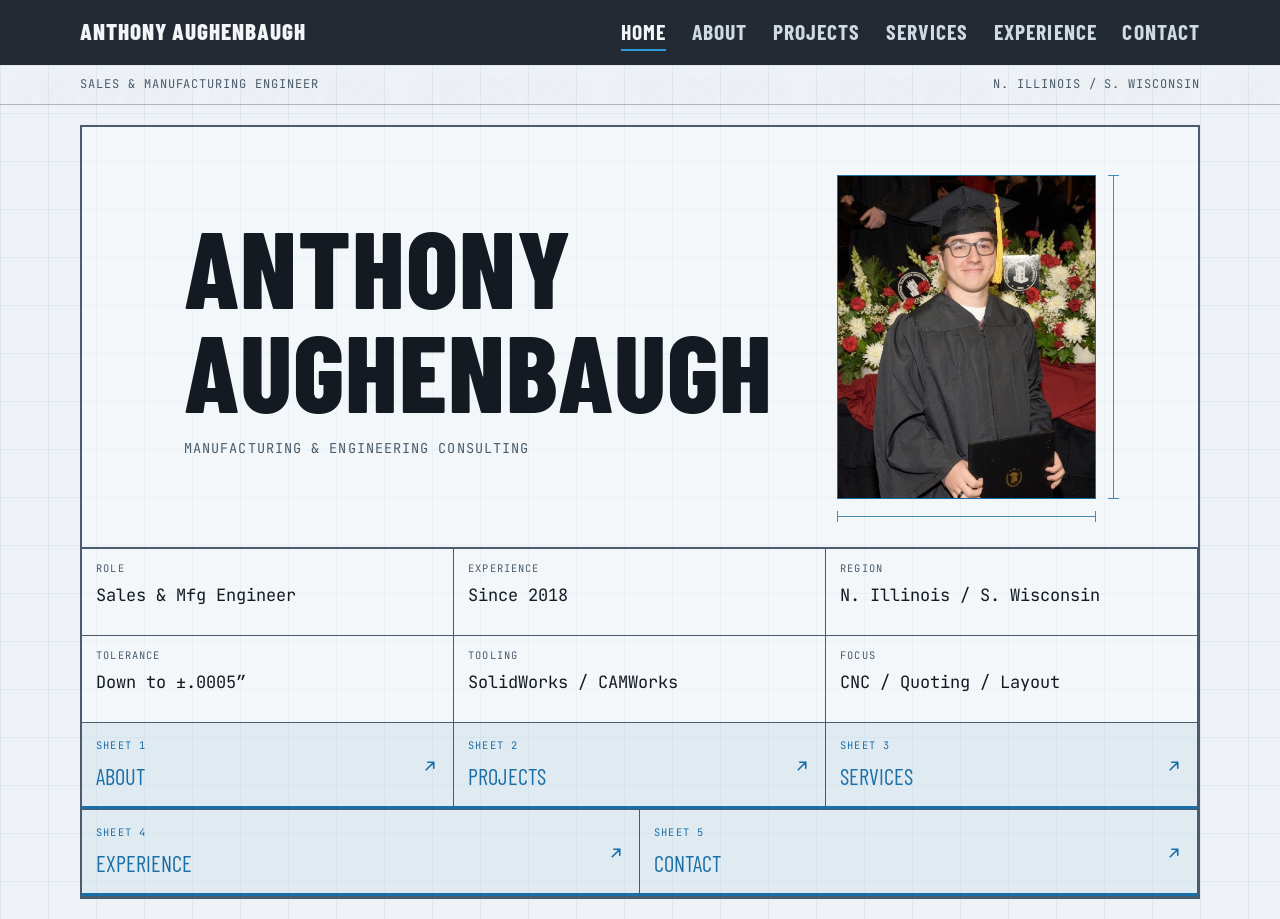
==== commit cb4614e2: "Revert all navbar experiments back to stable version (fe56661)" ====
--- a/index.html
+++ b/index.html
@@ -50,12 +50,12 @@
           <span class="site-nav-label">Navigation</span>
         </div>
         <ul>
-          <li><a href="index.html" aria-current="page" data-title="Home"><span class="nav-text">Home</span><span class="nav-indicator" aria-hidden="true"></span></a></li>
-          <li><a href="about.html" data-title="About"><span class="nav-text">About</span><span class="nav-indicator" aria-hidden="true"></span></a></li>
-          <li><a href="projects.html" data-title="Projects"><span class="nav-text">Projects</span><span class="nav-indicator" aria-hidden="true"></span></a></li>
-          <li><a href="services.html" data-title="Services"><span class="nav-text">Services</span><span class="nav-indicator" aria-hidden="true"></span></a></li>
-          <li><a href="experience.html" data-title="Experience"><span class="nav-text">Experience</span><span class="nav-indicator" aria-hidden="true"></span></a></li>
-          <li><a href="contact.html" data-title="Contact"><span class="nav-text">Contact</span><span class="nav-indicator" aria-hidden="true"></span></a></li>
+          <li><a href="index.html" aria-current="page">Home</a></li>
+          <li><a href="about.html">About</a></li>
+          <li><a href="projects.html">Projects</a></li>
+          <li><a href="services.html">Services</a></li>
+          <li><a href="experience.html">Experience</a></li>
+          <li><a href="contact.html">Contact</a></li>
         </ul>
         <div class="site-nav-footer">
           <div class="site-nav-header">
--- a/styles.css
+++ b/styles.css
@@ -201,28 +201,12 @@
 
 /* Header */
 .site-header {
-  position: sticky;
-  top: 0;
-  z-index: 500;
-  background: rgba(19, 26, 34, 0.94);
-  backdrop-filter: blur(10px);
-  -webkit-backdrop-filter: blur(10px);
-  border-bottom: 1px solid transparent;
+  position: sticky; top: 0; z-index: 50; background: rgba(19, 26, 34, .92);
+  backdrop-filter: blur(8px); border-bottom: 1px solid transparent; transition: border-color .2s;
   padding-top: env(safe-area-inset-top, 0px);
-  transition:
-    min-height 0.3s cubic-bezier(0.16, 1, 0.3, 1),
-    background-color 0.3s ease,
-    border-color 0.3s ease,
-    box-shadow 0.3s ease;
-}
-.header-inner {
-  display: flex;
-  align-items: center;
-  justify-content: space-between;
-  min-height: 4rem;
-  position: relative;
-  transition: min-height 0.3s cubic-bezier(0.16, 1, 0.3, 1);
-}
+}
+.site-header.scrolled { border-bottom-color: var(--line); }
+.header-inner { display: flex; align-items: center; justify-content: space-between; min-height: 4rem; }
 .brand {
   color: var(--text);
   font-family: var(--disp);
@@ -234,184 +218,22 @@
   line-height: 1;
   display: inline-flex;
   align-items: center;
-  white-space: nowrap;
-  transition: opacity 0.25s ease, transform 0.25s ease;
-}
-
-/* Primary Desktop Navigation */
-.site-nav {
-  display: flex;
-  align-items: center;
-  transition: opacity 0.25s ease;
-}
-.site-nav ul {
-  display: flex;
-  align-items: center;
-  gap: 1.6rem;
-  list-style: none;
-  margin: 0;
-  padding: 0;
-}
-.site-nav ul li {
-  display: inline-flex;
-  align-items: center;
-  justify-content: center;
-}
+}
+.site-nav ul { display: flex; align-items: center; gap: 1.6rem; list-style: none; margin: 0; padding: 0; }
 .site-nav ul a:not(.btn) {
-  display: inline-flex;
-  flex-direction: column;
-  align-items: center;
-  justify-content: center;
+  color: var(--text-2);
   text-decoration: none;
-  padding: 0.3rem 0;
-  position: relative;
-  cursor: pointer;
-}
-
-.nav-text {
-  color: var(--text-2);
   font-family: var(--disp);
   font-size: 1.35rem;
   font-weight: 700;
   letter-spacing: 0.05em;
   text-transform: uppercase;
-  line-height: 1.1;
-  transition: color 0.2s ease;
-}
-.site-nav ul a:not(.btn):hover .nav-text {
-  color: var(--text);
-}
-.site-nav ul a[aria-current="page"] .nav-text {
-  color: var(--text);
-}
-
-/* Navigation Line Indicator */
-.nav-indicator {
-  display: block;
-  width: 100%;
-  height: 2px;
-  background: transparent;
-  border-radius: 99px;
-  margin-top: 4px;
-  transition:
-    background-color 0.2s ease,
-    width 0.2s ease,
-    height 0.2s ease,
-    transform 0.2s ease,
-    box-shadow 0.2s ease;
-}
-.site-nav ul a:not(.btn):hover .nav-indicator {
-  background: var(--warm);
-}
-.site-nav ul a[aria-current="page"] .nav-indicator {
-  background: var(--accent);
-}
-
-/* ==========================================================================
-   Scrolled Minimalist Mode:
-   - Brand hides smoothly.
-   - Header collapses to 36px thin bar.
-   - Navbar choices stay directly on the right in their exact column positions.
-   - Letters disappear ("no letters").
-   - White lines for inactive choices, Blue line for active choice directly
-     under their respective navbar positions.
-   ========================================================================== */
-.site-header.scrolled {
-  background: rgba(13, 19, 27, 0.96);
-  border-bottom: 1px solid rgba(255, 255, 255, 0.08);
-  box-shadow: 0 4px 20px rgba(0, 0, 0, 0.45);
-}
-.site-header.scrolled .header-inner {
-  min-height: 2.25rem; /* ~36px thin bar */
-  justify-content: flex-end; /* Keep directly under respective navbar choices */
-}
-.site-header.scrolled .brand {
-  opacity: 0;
-  pointer-events: none;
-  position: absolute;
-  left: 0;
-  transform: translateX(-14px);
-}
-.site-header.scrolled .site-nav {
-  display: flex !important;
-  opacity: 1 !important;
-  visibility: visible !important;
-  pointer-events: auto !important;
-}
-.site-header.scrolled .site-nav ul {
-  gap: 1.6rem;
-}
-.site-header.scrolled .site-nav ul a:not(.btn) {
-  min-width: 32px;
-  min-height: 28px;
-  padding: 0;
-  justify-content: center;
-}
-
-/* Hide letters completely in scrolled mode */
-.site-header.scrolled .nav-text {
-  display: none !important;
-}
-
-/* Transform indicator into line: white for inactive, blue for active */
-.site-header.scrolled .nav-indicator {
-  width: 26px;
-  height: 3px;
-  margin-top: 0;
-  background: #FFFFFF;
-  box-shadow: 0 1px 3px rgba(0, 0, 0, 0.4);
-}
-
-/* Active page: Blue line with technical glow */
-.site-header.scrolled .site-nav ul a[aria-current="page"] .nav-indicator {
-  background: var(--accent);
-  width: 30px;
-  box-shadow: 0 0 10px rgba(45, 156, 219, 0.9), 0 0 2px rgba(45, 156, 219, 1);
-}
-
-/* Hover effects on lines */
-.site-header.scrolled .site-nav ul a:not(.btn):hover .nav-indicator {
-  background: #FFFFFF;
-  transform: scaleY(1.33);
-  box-shadow: 0 0 8px rgba(255, 255, 255, 0.8);
-}
-.site-header.scrolled .site-nav ul a[aria-current="page"]:hover .nav-indicator {
-  background: var(--accent-hover);
-  transform: scaleY(1.33);
-  box-shadow: 0 0 12px rgba(98, 183, 238, 1);
-}
-
-/* Micro-tooltip on hover / keyboard focus in scrolled mode */
-.site-header.scrolled .site-nav ul a::after {
-  content: attr(data-title);
-  position: absolute;
-  top: calc(100% + 6px);
-  left: 50%;
-  transform: translateX(-50%) translateY(-2px);
-  opacity: 0;
-  visibility: hidden;
-  pointer-events: none;
-  font-family: var(--disp);
-  font-size: 0.75rem;
-  font-weight: 700;
-  letter-spacing: 0.06em;
-  text-transform: uppercase;
-  color: #FFFFFF;
-  background: rgba(13, 19, 27, 0.96);
-  border: 1px solid rgba(255, 255, 255, 0.14);
-  padding: 2px 7px;
-  border-radius: 3px;
-  white-space: nowrap;
-  box-shadow: 0 4px 14px rgba(0, 0, 0, 0.5);
-  transition: opacity 0.15s ease, transform 0.15s ease, visibility 0.15s;
-  z-index: 1000;
-}
-.site-header.scrolled .site-nav ul a:hover::after,
-.site-header.scrolled .site-nav ul a:focus-visible::after {
-  opacity: 1;
-  visibility: visible;
-  transform: translateX(-50%) translateY(0);
-}
+  padding: .3rem 0;
+  border-bottom: 2px solid transparent;
+  transition: color .2s, border-color .2s;
+}
+.site-nav ul a:not(.btn):hover { color: var(--text); border-bottom-color: var(--warm); }
+.site-nav ul a[aria-current="page"] { color: var(--text); border-bottom-color: var(--accent); }
 /* Modern 3-line Hamburger / Morphing X Button */
 .nav-toggle {
   display: none;
@@ -1313,57 +1135,6 @@
   }
   .site-header {
     z-index: 500;
-  }
-  .header-inner {
-    min-height: 4rem;
-  }
-  .site-header.scrolled .header-inner {
-    min-height: 2.25rem;
-    justify-content: flex-end;
-  }
-  .site-header.scrolled .nav-toggle {
-    display: none !important;
-  }
-  .site-header.scrolled .site-nav {
-    position: static !important;
-    width: auto !important;
-    height: auto !important;
-    background: transparent !important;
-    border: none !important;
-    box-shadow: none !important;
-    padding: 0 !important;
-    transform: none !important;
-    visibility: visible !important;
-    overflow: visible !important;
-    display: flex !important;
-    align-items: center !important;
-    justify-content: flex-end !important;
-    z-index: auto !important;
-  }
-  .site-header.scrolled .site-nav-header,
-  .site-header.scrolled .site-nav-footer {
-    display: none !important;
-  }
-  .site-header.scrolled .site-nav ul {
-    flex-direction: row !important;
-    gap: 8px !important;
-    width: auto !important;
-    justify-content: flex-end !important;
-  }
-  .site-header.scrolled .site-nav li {
-    border-bottom: none !important;
-  }
-  .site-header.scrolled .site-nav ul a:not(.btn) {
-    min-width: 28px !important;
-    min-height: 26px !important;
-    padding: 0 !important;
-    justify-content: center !important;
-  }
-  .site-header.scrolled .nav-indicator {
-    width: 18px !important;
-  }
-  .site-header.scrolled .site-nav ul a[aria-current="page"] .nav-indicator {
-    width: 24px !important;
   }
   body.nav-open .site-header {
     z-index: 1200;
@@ -1470,9 +1241,6 @@
     color: #FFFFFF;
     padding-left: 0.5rem;
   }
-  .site-nav.open .nav-indicator {
-    display: none !important;
-  }
   .site-nav .btn {
     display: block;
     margin-top: 1.15rem;
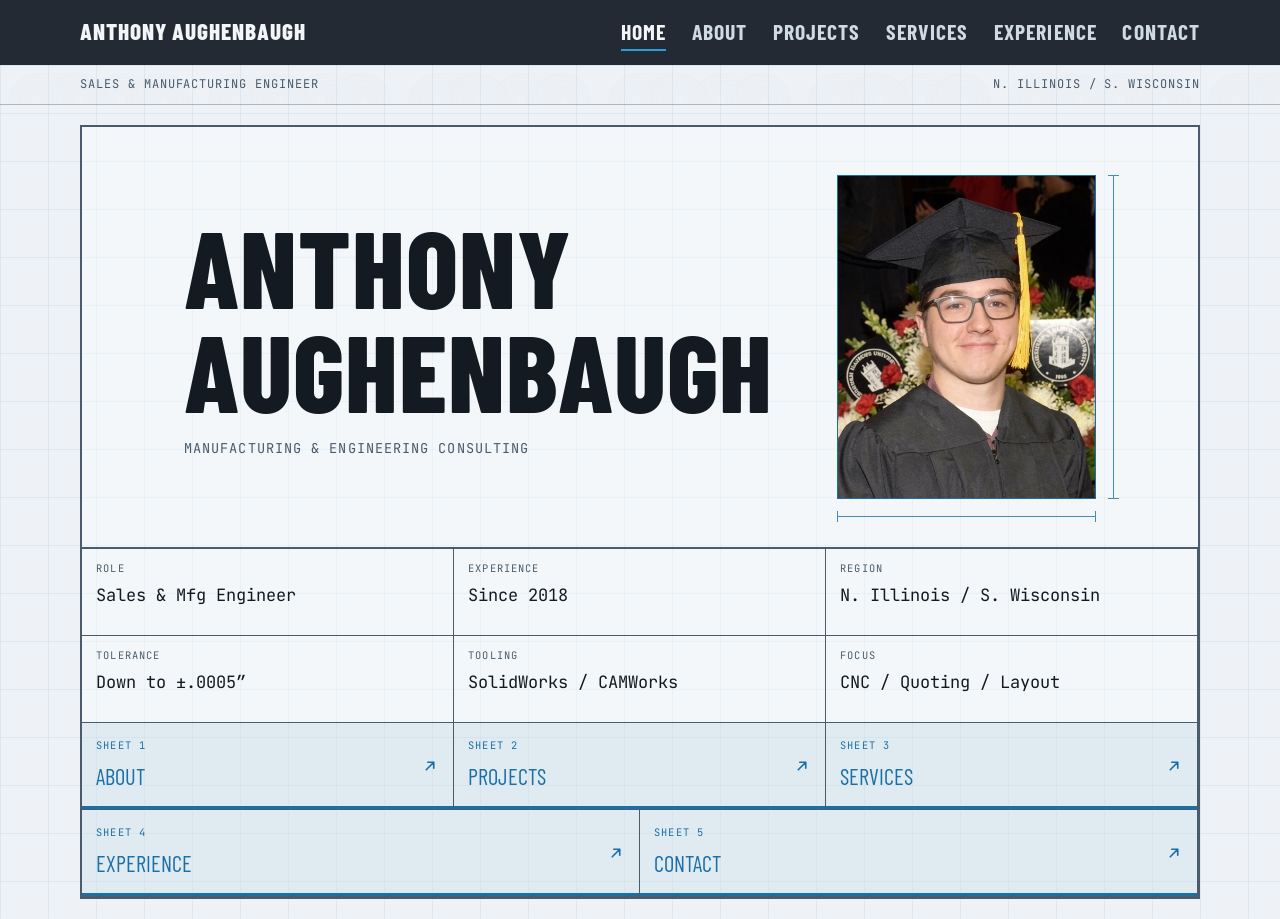
==== commit 8f1785af: "Fix project CTA button alignment, add sheet directory breadcrumbs, and update hero photo" ====
--- a/index.html
+++ b/index.html
@@ -99,7 +99,7 @@
               <p>Manufacturing &amp; engineering consulting</p>
             </div>
             <figure class="hero-photo sheet-photo">
-              <img src="assets/photos/gradtony_clean.jpeg" width="848" height="1264" alt="Anthony Aughenbaugh graduation portrait, Northern Illinois University" style="object-position: center 10%;">
+              <img src="assets/gradtony_clean.jpeg" width="484" height="722" alt="Anthony Aughenbaugh graduation portrait, Northern Illinois University" style="object-position: center 10%;">
               <span class="dim dim-h" aria-hidden="true"></span>
               <span class="dim dim-v" aria-hidden="true"></span>
             </figure>
--- a/styles.css
+++ b/styles.css
@@ -19,39 +19,99 @@
   --radius: 4px;
 }
 
-*, *::before, *::after { box-sizing: border-box; }
+*,
+*::before,
+*::after {
+  box-sizing: border-box;
+}
+
 html {
   scroll-behavior: smooth;
   scroll-padding-top: 5rem;
   overflow-x: hidden;
 }
+
 body {
   margin: 0;
   background: var(--paper);
   color: #131A22;
   font: 400 1.0625rem/1.65 var(--font);
   -webkit-font-smoothing: antialiased;
-  overflow-x: hidden;
+  /* clip (not hidden): hidden turns body into a scroll container, which breaks the sticky header */
+  overflow-x: clip;
   max-width: 100vw;
 }
-img { max-width: 100%; height: auto; display: block; }
-a { color: var(--accent-hover); }
-a:hover { color: var(--warm-hover); }
-:focus-visible { outline: 3px solid var(--accent-hover); outline-offset: 3px; }
-
-h1, h2, h3 { line-height: 1.1; margin: 0 0 .6em; letter-spacing: -0.02em; }
-h1 { font-size: clamp(2.4rem, 6vw, 4.5rem); font-weight: 800; letter-spacing: -0.035em; }
-h2 { font-size: clamp(1.75rem, 3.5vw, 2.5rem); font-weight: 750; }
-h3 { font-size: 1.2rem; font-weight: 650; letter-spacing: -0.01em; line-height: 1.25; }
-p { margin: 0 0 1em; max-width: 62ch; color: var(--text-2); }
-.lead { font-size: 1.2rem; color: var(--text); }
-
-.wrap { width: min(100% - 2.5rem, var(--wrap)); margin-inline: auto; }
-.section { padding: clamp(3.5rem, 8vw, 6.5rem) 0; }
+
+img {
+  max-width: 100%;
+  height: auto;
+  display: block;
+}
+
+a {
+  color: var(--accent-hover);
+}
+
+a:hover {
+  color: var(--warm-hover);
+}
+
+:focus-visible {
+  outline: 3px solid var(--accent-hover);
+  outline-offset: 3px;
+}
+
+h1,
+h2,
+h3 {
+  line-height: 1.1;
+  margin: 0 0 .6em;
+  letter-spacing: -0.02em;
+}
+
+h1 {
+  font-size: clamp(2.4rem, 6vw, 4.5rem);
+  font-weight: 800;
+  letter-spacing: -0.035em;
+}
+
+h2 {
+  font-size: clamp(1.75rem, 3.5vw, 2.5rem);
+  font-weight: 750;
+}
+
+h3 {
+  font-size: 1.2rem;
+  font-weight: 650;
+  letter-spacing: -0.01em;
+  line-height: 1.25;
+}
+
+p {
+  margin: 0 0 1em;
+  max-width: 62ch;
+  color: var(--text-2);
+}
+
+.lead {
+  font-size: 1.2rem;
+  color: var(--text);
+}
+
+.wrap {
+  width: min(100% - 2.5rem, var(--wrap));
+  margin-inline: auto;
+}
+
+.section {
+  padding: clamp(3.5rem, 8vw, 6.5rem) 0;
+}
+
 .section-alt {
   background: var(--bg-alt);
   position: relative;
 }
+
 .section-alt::before {
   content: "";
   position: absolute;
@@ -61,26 +121,67 @@
   opacity: 0.025;
   pointer-events: none;
 }
-.split { display: grid; gap: 3rem; grid-template-columns: 1fr; }
-.grid { display: grid; gap: 1.25rem; }
-.grid-3 { grid-template-columns: repeat(auto-fit, minmax(260px, 1fr)); }
-.section-head { display: flex; justify-content: space-between; align-items: baseline; gap: 1rem; flex-wrap: wrap; }
-
-.skip-link { position: absolute; left: -999px; top: 0; background: var(--accent); color: #fff; padding: .75rem 1rem; z-index: 100; }
-.skip-link:focus { left: 0; }
+
+.split {
+  display: grid;
+  gap: 3rem;
+  grid-template-columns: 1fr;
+}
+
+.grid {
+  display: grid;
+  gap: 1.25rem;
+}
+
+.grid-3 {
+  grid-template-columns: repeat(auto-fit, minmax(260px, 1fr));
+}
+
+.section-head {
+  display: flex;
+  justify-content: space-between;
+  align-items: baseline;
+  gap: 1rem;
+  flex-wrap: wrap;
+}
+
+.skip-link {
+  position: absolute;
+  left: -999px;
+  top: 0;
+  background: var(--accent);
+  color: #fff;
+  padding: .75rem 1rem;
+  z-index: 100;
+}
+
+.skip-link:focus {
+  left: 0;
+}
 
 /* Light "drafting paper" band: flips the tokens so every component adapts */
 .section-light {
-  --text: #131A22; --text-2: #4A5B6C; --accent: #1B6FA8; --accent-hover: #0F5A8A;
-  --line: rgba(19, 26, 34, 0.28); --surface: #DDE6EE; --bg: var(--paper);
+  --text: #131A22;
+  --text-2: #4A5B6C;
+  --accent: #1B6FA8;
+  --accent-hover: #0F5A8A;
+  --line: rgba(19, 26, 34, 0.28);
+  --surface: #DDE6EE;
+  --bg: var(--paper);
   background:
-    linear-gradient(rgba(27,111,168,.08) 1px, transparent 1px) 0 0 / 48px 48px,
-    linear-gradient(90deg, rgba(27,111,168,.08) 1px, transparent 1px) 0 0 / 48px 48px,
+    linear-gradient(rgba(27, 111, 168, .08) 1px, transparent 1px) 0 0 / 48px 48px,
+    linear-gradient(90deg, rgba(27, 111, 168, .08) 1px, transparent 1px) 0 0 / 48px 48px,
     var(--paper);
   color: var(--text);
 }
-.section-light .btn { color: #fff; }
-.section-light .btn:hover { color: #0B1118; }
+
+.section-light .btn {
+  color: #fff;
+}
+
+.section-light .btn:hover {
+  color: #0B1118;
+}
 
 /* Light "drafting paper" full page theme (Home, Projects, About, Services, Experience) */
 .main-light {
@@ -99,64 +200,81 @@
   color: var(--text);
   min-height: calc(100vh - 4rem);
 }
+
 .main-light .section-alt {
   background: #E8EFF6;
 }
+
 .main-light .btn {
   background: var(--accent);
   border-color: var(--accent);
   color: #FFFFFF;
 }
+
 .main-light .btn:hover {
   background: var(--accent-hover);
   border-color: var(--accent-hover);
   color: #FFFFFF;
 }
+
 .main-light .btn-ghost {
   background: transparent;
   color: var(--text);
   border-color: var(--line);
 }
+
 .main-light .btn-ghost:hover {
   background: rgba(27, 111, 168, 0.08);
   color: var(--accent);
   border-color: var(--accent);
 }
+
 .main-light .ph {
   background: repeating-linear-gradient(135deg, #DCE6F0 0 14px, #C8D7E6 14px 28px);
   color: #131A22;
   border-color: var(--accent);
 }
+
 .main-light .facts div {
   border-bottom-color: var(--line);
 }
+
 .main-light .facts dt {
   color: var(--text-2);
 }
+
 .main-light .facts dd {
   color: var(--text);
 }
+
 .main-light .service-list li {
   border-left-color: var(--accent);
 }
+
 .main-light .service-list h3 {
   color: var(--text);
 }
+
 .main-light .service-list p {
   color: var(--text-2);
 }
+
 .main-light .steps li {
   border-top-color: var(--accent);
 }
+
 .main-light .steps li::before {
   color: var(--accent);
 }
+
 .main-light .steps h3 {
   color: var(--text);
 }
+
 .main-light .steps p {
   color: var(--text-2);
 }
+
 .main-light .strip {
   font-family: var(--mono);
   font-size: .75rem;
@@ -168,6 +286,20 @@
   background: transparent;
   position: relative;
 }
+
+.main-light .strip a,
+.strip a {
+  color: inherit;
+  text-decoration: none;
+  transition: color 0.15s ease;
+}
+
+.main-light .strip a:hover,
+.strip a:hover {
+  color: var(--accent);
+  text-decoration: underline;
+}
+
 .main-light .strip::before {
   content: "";
   position: absolute;
@@ -177,6 +309,7 @@
   opacity: 0.018;
   pointer-events: none;
 }
+
 .main-light .strip .wrap {
   display: flex;
   justify-content: space-between;
@@ -186,27 +319,99 @@
 
 /* Buttons */
 .btn {
-  display: inline-block; padding: .65rem 1.35rem; border: 1px solid var(--accent);
-  background: var(--accent); color: #0B1118; font-weight: 700; text-decoration: none;
-  border-radius: var(--radius); cursor: pointer; font-size: 1.1rem;
-  font-family: var(--disp); text-transform: uppercase; letter-spacing: 0.04em;
+  display: inline-block;
+  padding: .65rem 1.35rem;
+  border: 1px solid var(--accent);
+  background: var(--accent);
+  color: #0B1118;
+  font-weight: 700;
+  text-decoration: none;
+  border-radius: var(--radius);
+  cursor: pointer;
+  font-size: 1.1rem;
+  font-family: var(--disp);
+  text-transform: uppercase;
+  letter-spacing: 0.04em;
   transition: background .2s, border-color .2s, color .2s;
 }
-.btn:hover { background: var(--warm); border-color: var(--warm); color: #0B1118; }
-.btn-ghost { background: transparent; color: var(--text); }
-.btn-ghost:hover { background: rgba(98, 183, 238, .12); color: var(--text); }
-.btn-small { padding: .35rem .95rem; font-size: 1rem; }
-.cta-row { display: flex; gap: .85rem; flex-wrap: wrap; margin-top: 2rem; }
-.text-link { font-weight: 600; }
+
+.btn:hover {
+  background: var(--warm);
+  border-color: var(--warm);
+  color: #0B1118;
+}
+
+.btn-ghost {
+  background: transparent;
+  color: var(--text);
+}
+
+.btn-ghost:hover {
+  background: rgba(98, 183, 238, .12);
+  color: var(--text);
+}
+
+.btn-small {
+  padding: .35rem .95rem;
+  font-size: 1rem;
+}
+
+.cta-row {
+  display: flex;
+  gap: .85rem;
+  flex-wrap: wrap;
+  margin-top: 2rem;
+}
+
+.text-link {
+  font-weight: 600;
+}
 
 /* Header */
 .site-header {
-  position: sticky; top: 0; z-index: 50; background: rgba(19, 26, 34, .92);
-  backdrop-filter: blur(8px); border-bottom: 1px solid transparent; transition: border-color .2s;
+  --nav-ease: cubic-bezier(.2, .7, .2, 1);
+  --nav-time: .3s;
+  position: sticky;
+  top: 0;
+  z-index: 50;
+  background: rgba(19, 26, 34, .92);
+  -webkit-backdrop-filter: blur(8px);
+  backdrop-filter: blur(8px);
+  border-bottom: 1px solid transparent;
+  transition: background-color var(--nav-time) ease, border-color var(--nav-time) ease,
+    box-shadow var(--nav-time) ease, margin-bottom var(--nav-time) var(--nav-ease);
   padding-top: env(safe-area-inset-top, 0px);
 }
-.site-header.scrolled { border-bottom-color: var(--line); }
-.header-inner { display: flex; align-items: center; justify-content: space-between; min-height: 4rem; }
+
+.header-inner {
+  display: flex;
+  align-items: center;
+  justify-content: space-between;
+  min-height: 4rem;
+  transition: min-height var(--nav-time) var(--nav-ease);
+}
+
+/* Compact state (class toggled by main.js once the page scrolls).
+   The header shrinks by 1rem and gains 1rem of bottom margin on the same curve,
+   so its total footprint never changes. Page content doesn't jump, and short
+   pages can't flicker the state on and off. */
+.site-header.scrolled {
+  background: rgba(19, 26, 34, .97);
+  -webkit-backdrop-filter: blur(14px) saturate(140%);
+  backdrop-filter: blur(14px) saturate(140%);
+  border-bottom-color: var(--line);
+  box-shadow: 0 6px 20px rgba(8, 12, 17, .28);
+  margin-bottom: 1rem;
+}
+
+.site-header.scrolled .header-inner {
+  min-height: 3rem;
+}
+
+.site-header.scrolled .brand {
+  font-size: 1.2rem;
+}
+
 .brand {
   color: var(--text);
   font-family: var(--disp);
@@ -218,8 +423,19 @@
   line-height: 1;
   display: inline-flex;
   align-items: center;
-}
-.site-nav ul { display: flex; align-items: center; gap: 1.6rem; list-style: none; margin: 0; padding: 0; }
+  transition: font-size var(--nav-time, .3s) var(--nav-ease, ease);
+}
+
+.site-nav ul {
+  display: flex;
+  align-items: center;
+  gap: 1.6rem;
+  list-style: none;
+  margin: 0;
+  padding: 0;
+  transition: gap var(--nav-time, .3s) var(--nav-ease, ease);
+}
+
 .site-nav ul a:not(.btn) {
   color: var(--text-2);
   text-decoration: none;
@@ -230,10 +446,29 @@
   text-transform: uppercase;
   padding: .3rem 0;
   border-bottom: 2px solid transparent;
-  transition: color .2s, border-color .2s;
-}
-.site-nav ul a:not(.btn):hover { color: var(--text); border-bottom-color: var(--warm); }
-.site-nav ul a[aria-current="page"] { color: var(--text); border-bottom-color: var(--accent); }
+  transition: color .2s, border-color .2s, font-size var(--nav-time, .3s) var(--nav-ease, ease);
+}
+
+@media (min-width: 861px) {
+  .site-header.scrolled .site-nav ul {
+    gap: 1.35rem;
+  }
+
+  .site-header.scrolled .site-nav ul a:not(.btn) {
+    font-size: 1.15rem;
+  }
+}
+
+.site-nav ul a:not(.btn):hover {
+  color: var(--text);
+  border-bottom-color: var(--warm);
+}
+
+.site-nav ul a[aria-current="page"] {
+  color: var(--text);
+  border-bottom-color: var(--accent);
+}
+
 /* Modern 3-line Hamburger / Morphing X Button */
 .nav-toggle {
   display: none;
@@ -253,22 +488,26 @@
   flex-shrink: 0;
   -webkit-tap-highlight-color: transparent;
 }
+
 .nav-toggle:hover {
   background: rgba(56, 189, 248, 0.2);
   border-color: var(--warm);
 }
+
 .nav-toggle.open,
 .nav-toggle[aria-expanded="true"] {
   background: var(--warm);
   border-color: var(--warm);
   box-shadow: 0 4px 16px rgba(56, 189, 248, 0.45);
 }
+
 .nav-toggle-box {
   width: 20px;
   height: 14px;
   position: relative;
   display: block;
 }
+
 .nav-toggle-line {
   position: absolute;
   left: 0;
@@ -278,12 +517,15 @@
   border-radius: 2px;
   transition: transform 0.3s cubic-bezier(0.16, 1, 0.3, 1), opacity 0.2s ease, background-color 0.25s ease;
 }
+
 .nav-toggle-line:nth-child(1) {
   top: 0;
 }
+
 .nav-toggle-line:nth-child(2) {
   top: 6px;
 }
+
 .nav-toggle-line:nth-child(3) {
   top: 12px;
 }
@@ -293,15 +535,18 @@
 .nav-toggle[aria-expanded="true"] .nav-toggle-line {
   background-color: #FFFFFF;
 }
+
 .nav-toggle.open .nav-toggle-line:nth-child(1),
 .nav-toggle[aria-expanded="true"] .nav-toggle-line:nth-child(1) {
   transform: translateY(6px) rotate(45deg);
 }
+
 .nav-toggle.open .nav-toggle-line:nth-child(2),
 .nav-toggle[aria-expanded="true"] .nav-toggle-line:nth-child(2) {
   opacity: 0;
   transform: scaleX(0);
 }
+
 .nav-toggle.open .nav-toggle-line:nth-child(3),
 .nav-toggle[aria-expanded="true"] .nav-toggle-line:nth-child(3) {
   transform: translateY(-6px) rotate(-45deg);
@@ -317,46 +562,172 @@
 .hero {
   padding: clamp(3rem, 8vw, 6rem) 0;
   background:
-    linear-gradient(rgba(45,156,219,.07) 1px, transparent 1px) 0 0 / 48px 48px,
-    linear-gradient(90deg, rgba(45,156,219,.07) 1px, transparent 1px) 0 0 / 48px 48px,
+    linear-gradient(rgba(45, 156, 219, .07) 1px, transparent 1px) 0 0 / 48px 48px,
+    linear-gradient(90deg, rgba(45, 156, 219, .07) 1px, transparent 1px) 0 0 / 48px 48px,
     var(--bg);
 }
-.hero-grid { display: grid; gap: 3rem; align-items: center; grid-template-columns: 1fr; }
-.hero-photo { position: relative; margin: 0; max-width: 380px; justify-self: center; width: 100%; }
-.hero-photo .ph, .hero-photo img { border: 1px solid var(--accent); }
-.dim { position: absolute; background: var(--accent); opacity: .8; }
-.dim-h { left: 0; right: 0; bottom: -18px; height: 1px; }
-.dim-h::before, .dim-h::after, .dim-v::before, .dim-v::after { content: ""; position: absolute; background: var(--accent); }
-.dim-h::before, .dim-h::after { width: 1px; height: 11px; top: -5px; }
-.dim-h::before { left: 0; } .dim-h::after { right: 0; }
-.dim-v { top: 0; bottom: 0; right: -18px; width: 1px; }
-.dim-v::before, .dim-v::after { height: 1px; width: 11px; left: -5px; }
-.dim-v::before { top: 0; } .dim-v::after { bottom: 0; }
+
+.hero-grid {
+  display: grid;
+  gap: 3rem;
+  align-items: center;
+  grid-template-columns: 1fr;
+}
+
+.hero-photo {
+  position: relative;
+  margin: 0;
+  max-width: 380px;
+  justify-self: center;
+  width: 100%;
+}
+
+.hero-photo .ph,
+.hero-photo img {
+  border: 1px solid var(--accent);
+}
+
+.dim {
+  position: absolute;
+  background: var(--accent);
+  opacity: .8;
+}
+
+.dim-h {
+  left: 0;
+  right: 0;
+  bottom: -18px;
+  height: 1px;
+}
+
+.dim-h::before,
+.dim-h::after,
+.dim-v::before,
+.dim-v::after {
+  content: "";
+  position: absolute;
+  background: var(--accent);
+}
+
+.dim-h::before,
+.dim-h::after {
+  width: 1px;
+  height: 11px;
+  top: -5px;
+}
+
+.dim-h::before {
+  left: 0;
+}
+
+.dim-h::after {
+  right: 0;
+}
+
+.dim-v {
+  top: 0;
+  bottom: 0;
+  right: -18px;
+  width: 1px;
+}
+
+.dim-v::before,
+.dim-v::after {
+  height: 1px;
+  width: 11px;
+  left: -5px;
+}
+
+.dim-v::before {
+  top: 0;
+}
+
+.dim-v::after {
+  bottom: 0;
+}
 
 /* Image placeholders */
 .ph {
-  display: grid; place-items: center; text-align: center; color: var(--text-2);
+  display: grid;
+  place-items: center;
+  text-align: center;
+  color: var(--text-2);
   background: repeating-linear-gradient(135deg, var(--surface) 0 14px, #2b3a4b 14px 28px);
 }
-.ph small { opacity: .8; }
-.ph-portrait { aspect-ratio: 4 / 5; }
-.ph-wide { aspect-ratio: 16 / 10; }
+
+.ph small {
+  opacity: .8;
+}
+
+.ph-portrait {
+  aspect-ratio: 4 / 5;
+}
+
+.ph-wide {
+  aspect-ratio: 16 / 10;
+}
 
 /* Cards */
-.card, .project-card {
-  background: var(--surface); border: 1px solid var(--line); border-radius: var(--radius);
-}
-.card { padding: 1.75rem; }
-.card p { margin: 0; }
-.project-card { overflow: hidden; display: flex; flex-direction: column; }
-.project-body { padding: 1.4rem 1.5rem 1.6rem; }
-.project-body p:last-child { margin: 0; }
-.project-body h3 a { color: var(--text); text-decoration: none; }
-.project-body h3 a:hover { color: var(--warm-hover); }
-.project-body h3 a::after { content: ""; position: absolute; inset: 0; } /* whole card clickable */
-.project-card { position: relative; }
-.project-card:focus-within { outline: 3px solid var(--accent-hover); outline-offset: 3px; }
-.tag { font-size: .875rem; color: var(--accent-hover); font-weight: 600; margin-bottom: .4rem; }
+.card,
+.project-card {
+  background: var(--surface);
+  border: 1px solid var(--line);
+  border-radius: var(--radius);
+}
+
+.card {
+  padding: 1.75rem;
+}
+
+.card p {
+  margin: 0;
+}
+
+.project-card {
+  overflow: hidden;
+  display: flex;
+  flex-direction: column;
+}
+
+.project-body {
+  padding: 1.4rem 1.5rem 1.6rem;
+}
+
+.project-body p:last-child {
+  margin: 0;
+}
+
+.project-body h3 a {
+  color: var(--text);
+  text-decoration: none;
+}
+
+.project-body h3 a:hover {
+  color: var(--warm-hover);
+}
+
+.project-body h3 a::after {
+  content: "";
+  position: absolute;
+  inset: 0;
+}
+
+/* whole card clickable */
+.project-card {
+  position: relative;
+}
+
+.project-card:focus-within {
+  outline: 3px solid var(--accent-hover);
+  outline-offset: 3px;
+}
+
+.tag {
+  font-size: .875rem;
+  color: var(--accent-hover);
+  font-weight: 600;
+  margin-bottom: .4rem;
+}
 
 /* ==========================================================================
    Title Block Style Gallery (Drawing Directory)
@@ -829,13 +1200,16 @@
   .gallery-tblock-header {
     grid-template-columns: 1fr;
   }
+
   .gallery-tblock-title {
     border-right: none;
     border-bottom: 2px solid var(--text);
   }
+
   .gallery-tblock-filters {
     grid-template-columns: repeat(2, 1fr);
   }
+
   .gallery-tblock-grid {
     grid-template-columns: repeat(2, 1fr);
   }
@@ -845,60 +1219,194 @@
   .gallery-tblock-filters {
     grid-template-columns: 1fr;
   }
+
   .gallery-tblock-grid {
     grid-template-columns: 1fr;
   }
+
   .gallery-lightbox {
     padding: 0.5rem;
   }
+
   .lightbox-nav-btn {
     width: 38px;
     height: 44px;
   }
-  .lightbox-nav-btn.prev { left: 4px; }
-  .lightbox-nav-btn.next { right: 4px; }
-  .lightbox-title { font-size: 1.05rem; }
-  .lightbox-viewport { max-height: 55vh; }
-  .lightbox-img { max-height: 52vh; }
-}
-.filter-btn:hover { background: var(--warm); color: #0B1118; border-color: var(--warm); }
-.filter-btn.active { background: var(--accent); color: #0B1118; border-color: var(--accent); }
+
+  .lightbox-nav-btn.prev {
+    left: 4px;
+  }
+
+  .lightbox-nav-btn.next {
+    right: 4px;
+  }
+
+  .lightbox-title {
+    font-size: 1.05rem;
+  }
+
+  .lightbox-viewport {
+    max-height: 55vh;
+  }
+
+  .lightbox-img {
+    max-height: 52vh;
+  }
+}
+
+.filter-btn:hover {
+  background: var(--warm);
+  color: #0B1118;
+  border-color: var(--warm);
+}
+
+.filter-btn.active {
+  background: var(--accent);
+  color: #0B1118;
+  border-color: var(--accent);
+}
 
 /* Services */
-.service-list { list-style: none; margin: 0; padding: 0; }
-.service-list li { padding: 1.1rem 0 1.1rem 1.25rem; border-left: 2px solid var(--accent); margin-bottom: .75rem; }
-.service-list h3 { margin-bottom: .25rem; }
-.service-list p { margin: 0; }
+.service-list {
+  list-style: none;
+  margin: 0;
+  padding: 0;
+}
+
+.service-list li {
+  padding: 1.1rem 0 1.1rem 1.25rem;
+  border-left: 2px solid var(--accent);
+  margin-bottom: .75rem;
+}
+
+.service-list h3 {
+  margin-bottom: .25rem;
+}
+
+.service-list p {
+  margin: 0;
+}
 
 /* Process steps (an actual sequence, so numbered) */
-.steps { list-style: none; counter-reset: step; margin: 2rem 0 0; padding: 0; display: grid; gap: 1.25rem; grid-template-columns: repeat(auto-fit, minmax(230px, 1fr)); }
-.steps li { counter-increment: step; padding-top: 1rem; border-top: 2px solid var(--accent); }
-.steps li::before { content: counter(step); display: block; font-size: 2.25rem; font-weight: 800; color: var(--accent); line-height: 1; margin-bottom: .6rem; }
-.steps p { margin: 0; }
+.steps {
+  list-style: none;
+  counter-reset: step;
+  margin: 2rem 0 0;
+  padding: 0;
+  display: grid;
+  gap: 1.25rem;
+  grid-template-columns: repeat(auto-fit, minmax(230px, 1fr));
+}
+
+.steps li {
+  counter-increment: step;
+  padding-top: 1rem;
+  border-top: 2px solid var(--accent);
+}
+
+.steps li::before {
+  content: counter(step);
+  display: block;
+  font-size: 2.25rem;
+  font-weight: 800;
+  color: var(--accent);
+  line-height: 1;
+  margin-bottom: .6rem;
+}
+
+.steps p {
+  margin: 0;
+}
 
 /* Facts list */
-.facts { margin: 0; }
-.facts div { padding: 1rem 0; border-bottom: 1px solid var(--line); }
-.facts dt { color: var(--text-2); font-size: .95rem; }
-.facts dd { margin: .15rem 0 0; font-weight: 600; }
-.todo { color: #f2c94c; font-weight: 400; font-size: .9rem; }
-.note { margin-top: 2rem; }
-.meta { color: var(--text-2); }
+.facts {
+  margin: 0;
+}
+
+.facts div {
+  padding: 1rem 0;
+  border-bottom: 1px solid var(--line);
+}
+
+.facts dt {
+  color: var(--text-2);
+  font-size: .95rem;
+}
+
+.facts dd {
+  margin: .15rem 0 0;
+  font-weight: 600;
+}
+
+.todo {
+  color: #f2c94c;
+  font-weight: 400;
+  font-size: .9rem;
+}
+
+.note {
+  margin-top: 2rem;
+}
+
+.meta {
+  color: var(--text-2);
+}
 
 /* Form */
-.form { display: grid; gap: 1.1rem; }
-.field label { display: block; font-weight: 600; margin-bottom: .35rem; }
-.field input, .field textarea {
-  width: 100%; padding: .75rem .9rem; background: var(--bg); color: var(--text);
-  border: 1px solid var(--line); border-radius: var(--radius); font: inherit;
-}
-.field input:focus, .field textarea:focus { border-color: var(--accent-hover); outline: 2px solid var(--accent-hover); outline-offset: 1px; }
-.field [aria-invalid="true"] { border-color: #ff8a80; }
-.hp { position: absolute; left: -9999px; }
-.form button { justify-self: start; }
-.form-status { margin: 0; min-height: 1.5em; }
-.form-status.ok { color: #6fcf97; }
-.form-status.err { color: #ff8a80; }
+.form {
+  display: grid;
+  gap: 1.1rem;
+}
+
+.field label {
+  display: block;
+  font-weight: 600;
+  margin-bottom: .35rem;
+}
+
+.field input,
+.field textarea {
+  width: 100%;
+  padding: .75rem .9rem;
+  background: var(--bg);
+  color: var(--text);
+  border: 1px solid var(--line);
+  border-radius: var(--radius);
+  font: inherit;
+}
+
+.field input:focus,
+.field textarea:focus {
+  border-color: var(--accent-hover);
+  outline: 2px solid var(--accent-hover);
+  outline-offset: 1px;
+}
+
+.field [aria-invalid="true"] {
+  border-color: #ff8a80;
+}
+
+.hp {
+  position: absolute;
+  left: -9999px;
+}
+
+.form button {
+  justify-self: start;
+}
+
+.form-status {
+  margin: 0;
+  min-height: 1.5em;
+}
+
+.form-status.ok {
+  color: #6fcf97;
+}
+
+.form-status.err {
+  color: #ff8a80;
+}
 
 /* Contact Page Layout, Socials & Region Map */
 .contact-title {
@@ -927,9 +1435,11 @@
   padding: 0.75rem 0;
   border-bottom: 1px solid rgba(19, 26, 34, 0.08);
 }
+
 .contact-item:first-child {
   padding-top: 0;
 }
+
 .contact-item:last-child {
   border-bottom: none;
   padding-bottom: 0;
@@ -980,6 +1490,7 @@
   word-break: break-all;
   transition: color 0.2s ease;
 }
+
 .contact-email-val:hover {
   color: var(--accent-hover);
   text-decoration: underline;
@@ -1029,17 +1540,20 @@
   border-radius: 4px;
   transition: background-color 0.2s ease, border-color 0.2s ease, color 0.2s ease, transform 0.15s ease;
 }
+
 .contact-social-btn svg {
   color: var(--accent);
   flex-shrink: 0;
   transition: color 0.2s ease;
 }
+
 .contact-social-btn:hover {
   background: #E8EFF6;
   border-color: var(--accent);
   color: var(--accent);
   transform: translateY(-1px);
 }
+
 .contact-social-btn:hover svg {
   color: var(--accent-hover);
 }
@@ -1063,12 +1577,14 @@
   font-family: var(--mono);
   font-size: 0.68rem;
 }
+
 .contact-map-tag {
   font-weight: 700;
   letter-spacing: 0.08em;
   text-transform: uppercase;
   color: var(--accent);
 }
+
 .contact-map-coords {
   color: var(--text-2);
   font-size: 0.65rem;
@@ -1079,6 +1595,7 @@
   padding: 0.35rem;
   display: block;
 }
+
 .contact-map-graphic svg {
   display: block;
   width: 100%;
@@ -1111,14 +1628,32 @@
 }
 
 /* Footer */
-.site-footer { border-top: 1px solid var(--line); padding: 2rem 0; }
-.footer-inner { display: flex; justify-content: space-between; flex-wrap: wrap; gap: .5rem 2rem; }
-.footer-inner p { margin: 0; font-size: .95rem; }
+.site-footer {
+  border-top: 1px solid var(--line);
+  padding: 2rem 0;
+}
+
+.footer-inner {
+  display: flex;
+  justify-content: space-between;
+  flex-wrap: wrap;
+  gap: .5rem 2rem;
+}
+
+.footer-inner p {
+  margin: 0;
+  font-size: .95rem;
+}
 
 /* Larger screens */
 @media (min-width: 860px) {
-  .split { grid-template-columns: 1fr 1.1fr; }
-  .hero-grid { grid-template-columns: 1.4fr 1fr; }
+  .split {
+    grid-template-columns: 1fr 1.1fr;
+  }
+
+  .hero-grid {
+    grid-template-columns: 1.4fr 1fr;
+  }
 }
 
 /* Mobile nav drawer: slide from right to left (Coffee Stain style) */
@@ -1126,6 +1661,7 @@
   .nav-toggle {
     display: inline-flex;
   }
+
   .nav-toggle.open,
   .nav-toggle[aria-expanded="true"] {
     position: fixed;
@@ -1133,27 +1669,33 @@
     right: 1.25rem;
     z-index: 1300;
   }
+
   .site-header {
     z-index: 500;
   }
+
   body.nav-open .site-header {
     z-index: 1200;
     background: transparent;
     backdrop-filter: none;
     -webkit-backdrop-filter: none;
     border-bottom-color: transparent;
+    box-shadow: none;
     pointer-events: none;
   }
+
   body.nav-open .site-nav,
   body.nav-open .nav-toggle {
     pointer-events: auto;
   }
+
   html.nav-open,
   body.nav-open {
     overflow: hidden !important;
     overscroll-behavior: none !important;
     touch-action: none !important;
   }
+
   .site-nav {
     position: fixed;
     top: 0;
@@ -1181,10 +1723,12 @@
     touch-action: pan-y !important;
     -webkit-overflow-scrolling: touch;
   }
+
   .site-nav.open {
     transform: translateX(0);
     visibility: visible;
   }
+
   .site-nav-header {
     display: flex;
     align-items: center;
@@ -1194,6 +1738,7 @@
     margin-bottom: 0.75rem;
     max-width: 100%;
   }
+
   .site-nav-label {
     font-family: var(--mono);
     font-size: 0.75rem;
@@ -1203,6 +1748,7 @@
     color: var(--warm);
     opacity: 0.85;
   }
+
   .site-nav ul {
     flex-direction: column;
     align-items: stretch;
@@ -1213,13 +1759,16 @@
     list-style: none;
     max-width: 100%;
   }
+
   .site-nav li {
     border-bottom: 1px solid rgba(255, 255, 255, 0.08);
     max-width: 100%;
   }
+
   .site-nav li:last-child {
     border-bottom: none;
   }
+
   .site-nav ul a:not(.btn) {
     font-family: var(--disp);
     font-size: clamp(1.85rem, 5.5vw, 2.15rem);
@@ -1236,11 +1785,13 @@
     box-sizing: border-box;
     transition: color 0.18s ease, padding-left 0.18s ease;
   }
+
   .site-nav ul a:not(.btn):hover,
   .site-nav ul a[aria-current="page"] {
     color: #FFFFFF;
     padding-left: 0.5rem;
   }
+
   .site-nav .btn {
     display: block;
     margin-top: 1.15rem;
@@ -1260,11 +1811,13 @@
     border-radius: 4px;
     transition: background-color 0.2s ease, border-color 0.2s ease;
   }
+
   .site-nav .btn:hover {
     background: var(--warm-hover);
     border-color: var(--warm-hover);
     color: #0B1118;
   }
+
   .site-nav-footer {
     display: block;
     margin-top: auto;
@@ -1272,9 +1825,11 @@
     max-width: 100%;
     box-sizing: border-box;
   }
+
   .site-nav-footer .site-nav-header {
     margin-bottom: 0.5rem;
   }
+
   .site-nav-socials {
     display: flex;
     align-items: center;
@@ -1284,6 +1839,7 @@
     max-width: 100%;
     box-sizing: border-box;
   }
+
   .site-nav-socials .social-icon-btn {
     display: inline-flex;
     align-items: center;
@@ -1299,6 +1855,7 @@
     flex-shrink: 0;
     padding: 0;
   }
+
   .site-nav-socials .social-icon-btn:hover,
   .site-nav-socials .social-icon-btn:focus-visible {
     color: #FFFFFF;
@@ -1307,6 +1864,7 @@
     box-shadow: 0 4px 12px rgba(56, 189, 248, 0.35);
     transform: translateY(-2px);
   }
+
   .site-nav-socials .social-icon-btn svg {
     width: 18px;
     height: 18px;
@@ -1318,9 +1876,11 @@
   .about-hero {
     padding-top: clamp(2rem, 5vw, 3rem);
   }
+
   .about-hero .split {
     gap: 1.75rem;
   }
+
   .about-hero .hero-photo {
     order: -1;
     margin: 0 auto 0.5rem;
@@ -1339,11 +1899,13 @@
   transition: opacity 0.3s ease, visibility 0.3s ease;
   pointer-events: none;
 }
+
 .nav-backdrop.active {
   opacity: 1;
   visibility: visible;
   pointer-events: auto;
 }
+
 html.nav-open,
 body.nav-open {
   overflow: hidden !important;
@@ -1352,15 +1914,48 @@
 
 /* Hero entrance: the one orchestrated moment */
 @media (prefers-reduced-motion: no-preference) {
-  .hero-copy > * { animation: rise .7s cubic-bezier(.2,.7,.2,1) both; }
-  .hero-copy > :nth-child(2) { animation-delay: .1s; }
-  .hero-copy > :nth-child(3) { animation-delay: .2s; }
-  .dim-h { transform-origin: left; animation: draw-x .9s .4s ease-out both; }
-  .dim-v { transform-origin: top; animation: draw-y .9s .5s ease-out both; }
-}
-@keyframes rise { from { opacity: 0; transform: translateY(14px); } }
-@keyframes draw-x { from { transform: scaleX(0); } }
-@keyframes draw-y { from { transform: scaleY(0); } }
+  .hero-copy>* {
+    animation: rise .7s cubic-bezier(.2, .7, .2, 1) both;
+  }
+
+  .hero-copy> :nth-child(2) {
+    animation-delay: .1s;
+  }
+
+  .hero-copy> :nth-child(3) {
+    animation-delay: .2s;
+  }
+
+  .dim-h {
+    transform-origin: left;
+    animation: draw-x .9s .4s ease-out both;
+  }
+
+  .dim-v {
+    transform-origin: top;
+    animation: draw-y .9s .5s ease-out both;
+  }
+}
+
+@keyframes rise {
+  from {
+    opacity: 0;
+    transform: translateY(14px);
+  }
+}
+
+@keyframes draw-x {
+  from {
+    transform: scaleX(0);
+  }
+}
+
+@keyframes draw-y {
+  from {
+    transform: scaleY(0);
+  }
+}
+
 /* ==========================================================================
    Design Preview Switcher Bar (for design evaluation)
    ========================================================================== */
@@ -1372,6 +1967,7 @@
   position: relative;
   z-index: 100;
 }
+
 .design-bar-inner {
   display: flex;
   align-items: center;
@@ -1380,6 +1976,7 @@
   padding-top: 0.35rem;
   padding-bottom: 0.35rem;
 }
+
 .design-bar-badge {
   display: inline-flex;
   align-items: center;
@@ -1391,6 +1988,7 @@
   font-size: 0.72rem;
   white-space: nowrap;
 }
+
 .design-bar-badge .badge-dot {
   width: 7px;
   height: 7px;
@@ -1399,6 +1997,7 @@
   box-shadow: 0 0 6px var(--warm);
   display: inline-block;
 }
+
 .design-bar-links {
   display: flex;
   align-items: center;
@@ -1407,6 +2006,7 @@
   padding: 2px 0;
   -webkit-overflow-scrolling: touch;
 }
+
 .design-link {
   color: var(--text-2);
   text-decoration: none;
@@ -1417,11 +2017,13 @@
   transition: all 0.15s ease;
   font-weight: 500;
 }
+
 .design-link:hover {
   color: #fff;
   background: rgba(255, 255, 255, 0.06);
   border-color: rgba(45, 156, 219, 0.4);
 }
+
 .design-link[aria-current="page"] {
   color: #fff;
   background: rgba(45, 156, 219, 0.22);
@@ -1436,6 +2038,7 @@
   gap: 1.25rem;
   margin-top: 1.5rem;
 }
+
 .concept-card {
   background: var(--bg-alt);
   border: 1px solid var(--line);
@@ -1448,11 +2051,13 @@
   color: var(--text);
   transition: transform 0.2s ease, border-color 0.2s ease, box-shadow 0.2s ease;
 }
+
 .concept-card:hover {
   transform: translateY(-3px);
   border-color: var(--warm);
   box-shadow: 0 10px 24px rgba(0, 0, 0, 0.45);
 }
+
 .concept-card .concept-tag {
   font-family: var(--mono);
   font-size: 0.72rem;
@@ -1462,17 +2067,20 @@
   text-transform: uppercase;
   margin-bottom: 0.45rem;
 }
+
 .concept-card h3 {
   font-size: 1.2rem;
   margin: 0 0 0.4rem 0;
   color: var(--text);
 }
+
 .concept-card p {
   font-size: 0.88rem;
   color: var(--text-2);
   margin: 0 0 1rem 0;
   line-height: 1.45;
 }
+
 .concept-card .concept-action {
   font-family: var(--mono);
   font-size: 0.8rem;
@@ -1483,6 +2091,7 @@
   gap: 0.35rem;
   margin-top: auto;
 }
+
 .concept-card:hover .concept-action {
   color: var(--warm);
 }
@@ -1854,17 +2463,21 @@
   .resume-header-body {
     grid-template-columns: 1fr;
   }
+
   .resume-header-namebox {
     border-right: none;
     border-bottom: 1px solid var(--line);
     padding: 1.25rem;
   }
+
   .resume-header-meta {
     padding: 1.25rem;
   }
+
   .resume-block-body {
     padding: 1.25rem;
   }
+
   .resume-skills-grid,
   .resume-proj-grid {
     grid-template-columns: 1fr;
@@ -1872,6 +2485,11 @@
 }
 
 @media (prefers-reduced-motion: reduce) {
-  html { scroll-behavior: auto; }
-  * { transition: none !important; }
-}
+  html {
+    scroll-behavior: auto;
+  }
+
+  * {
+    transition: none !important;
+  }
+}
